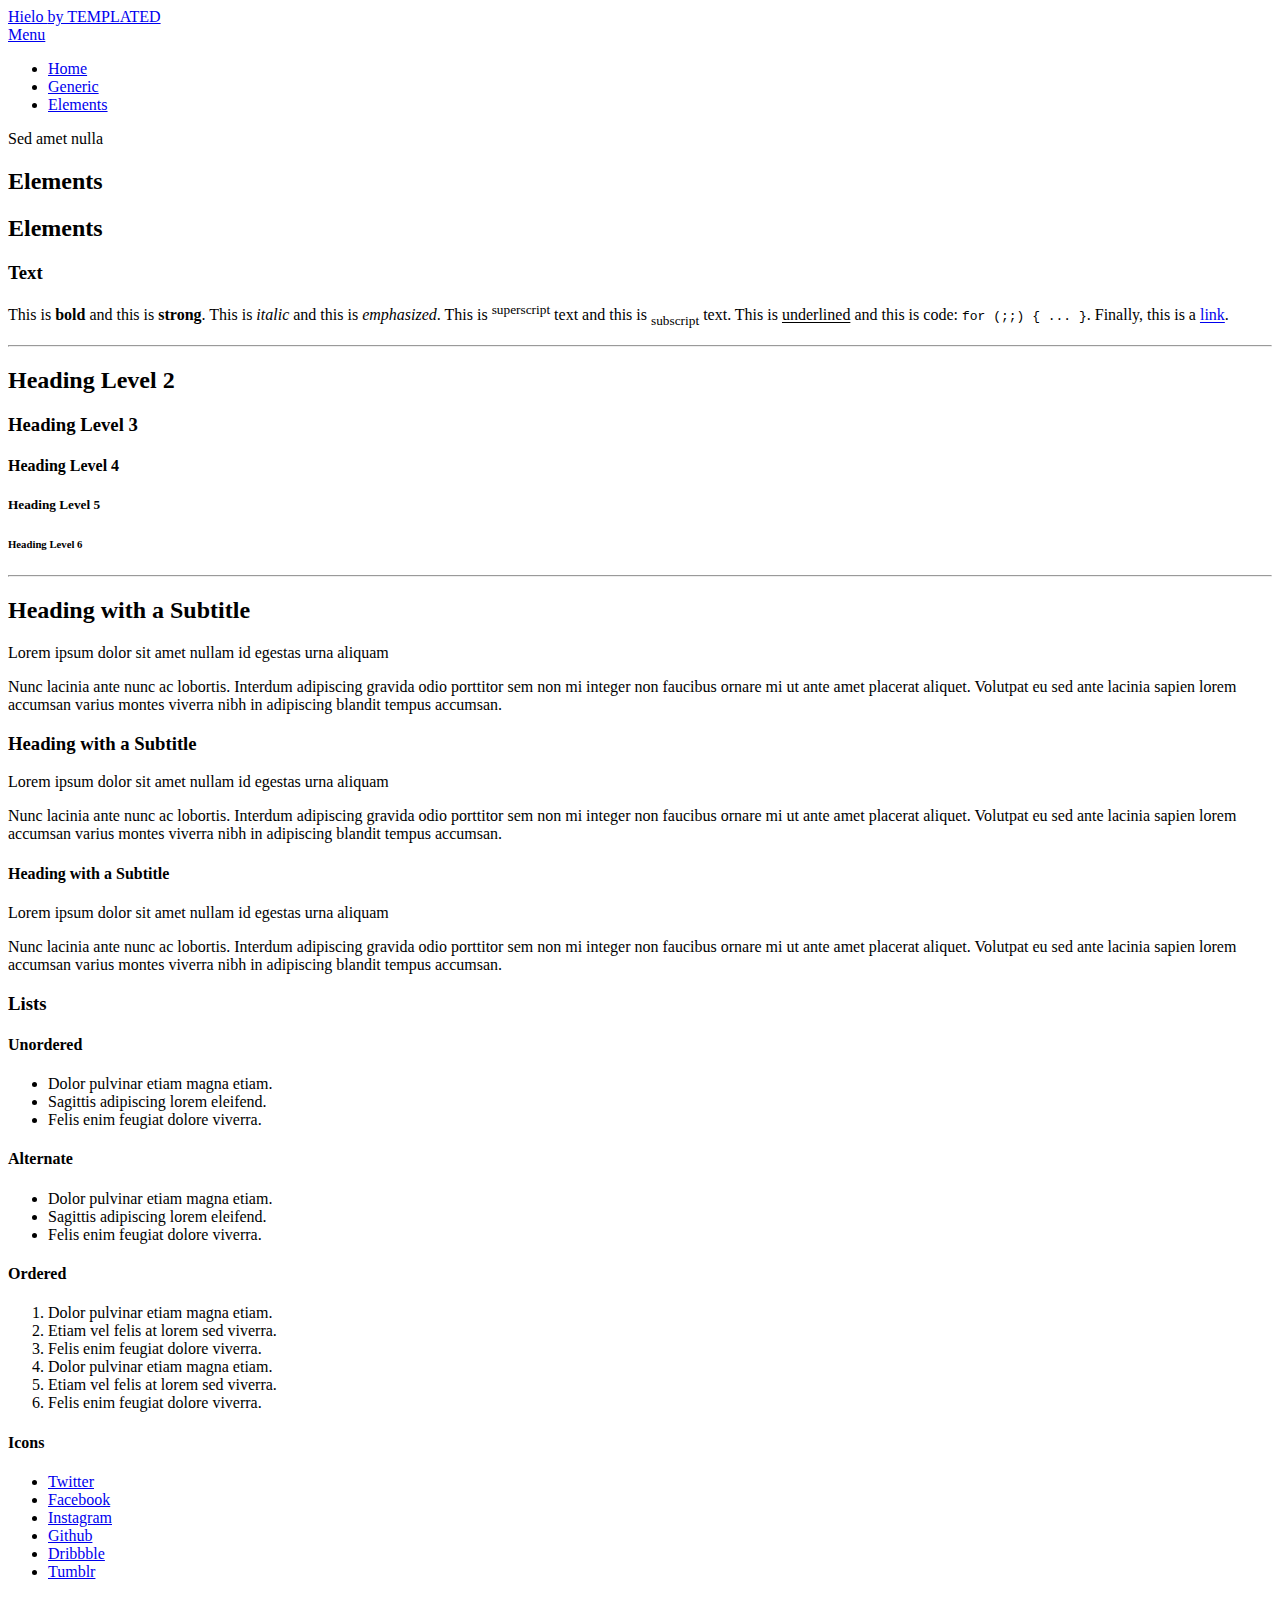
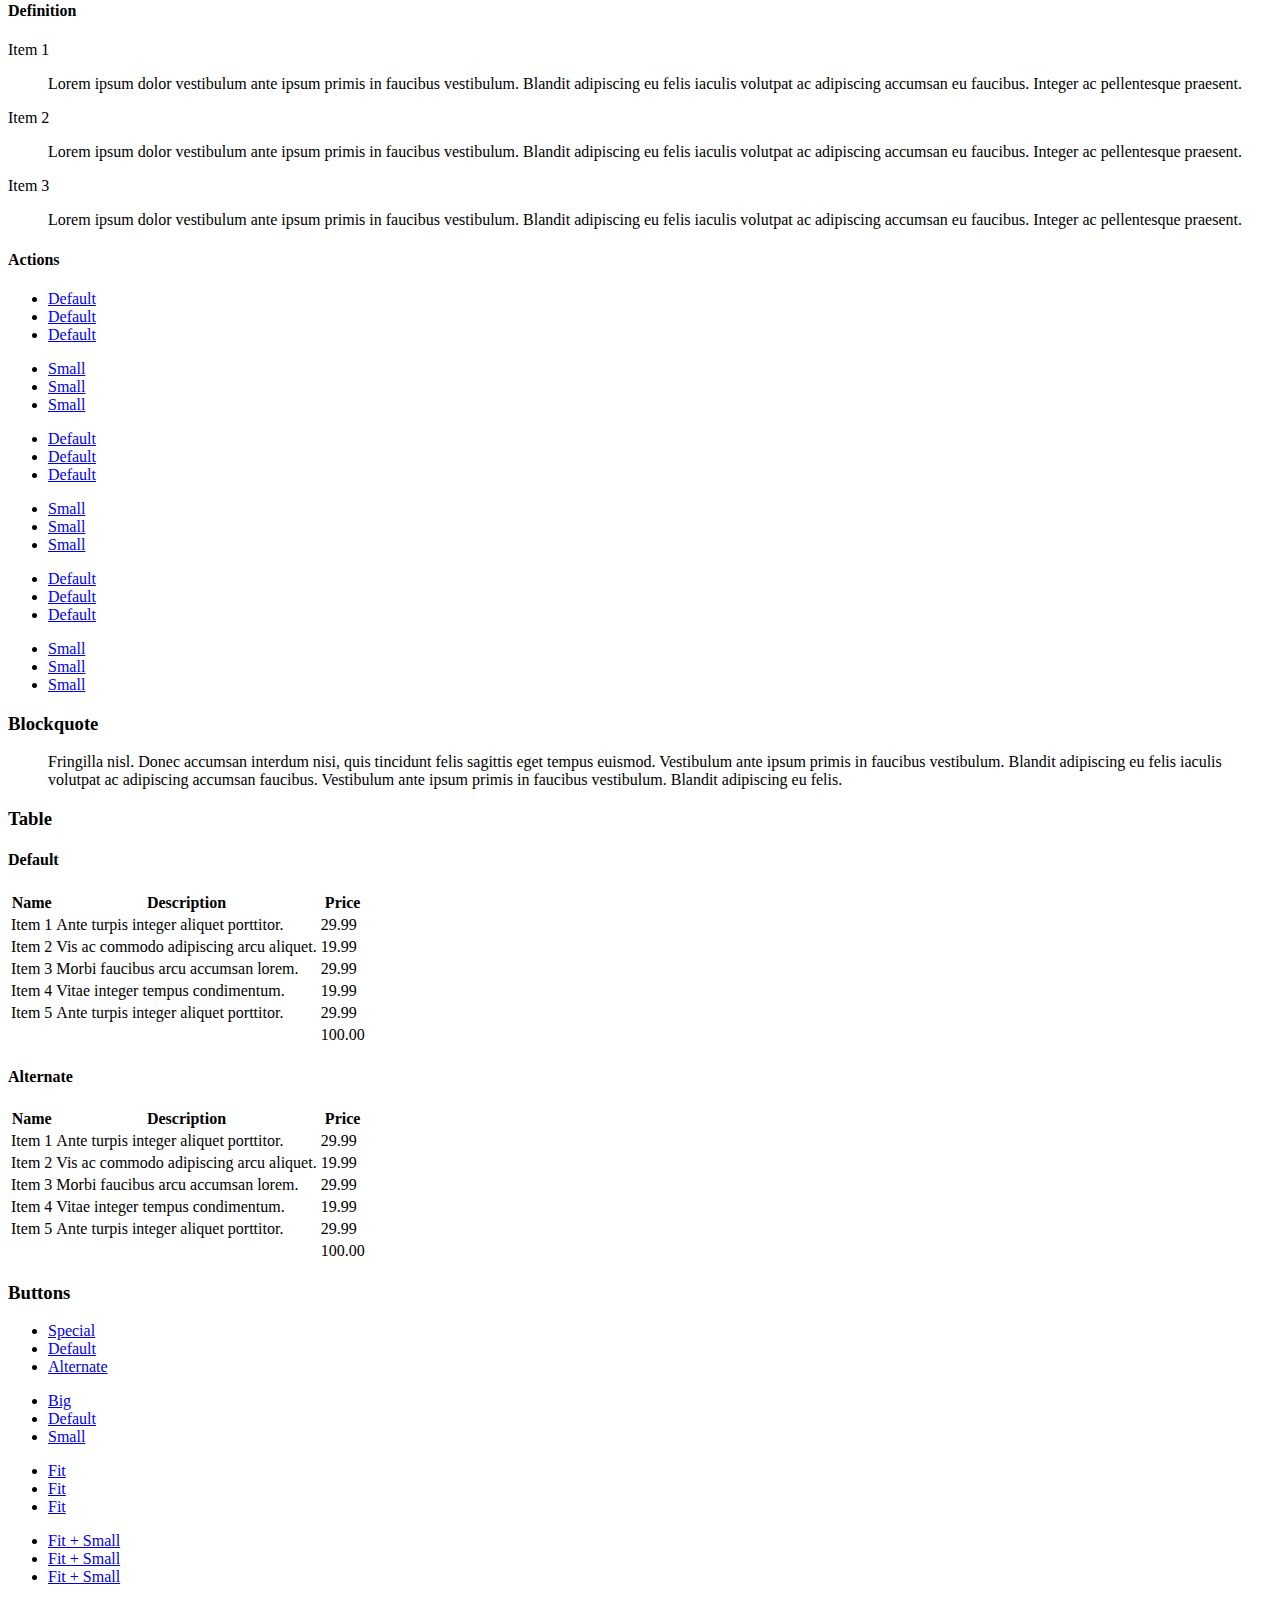
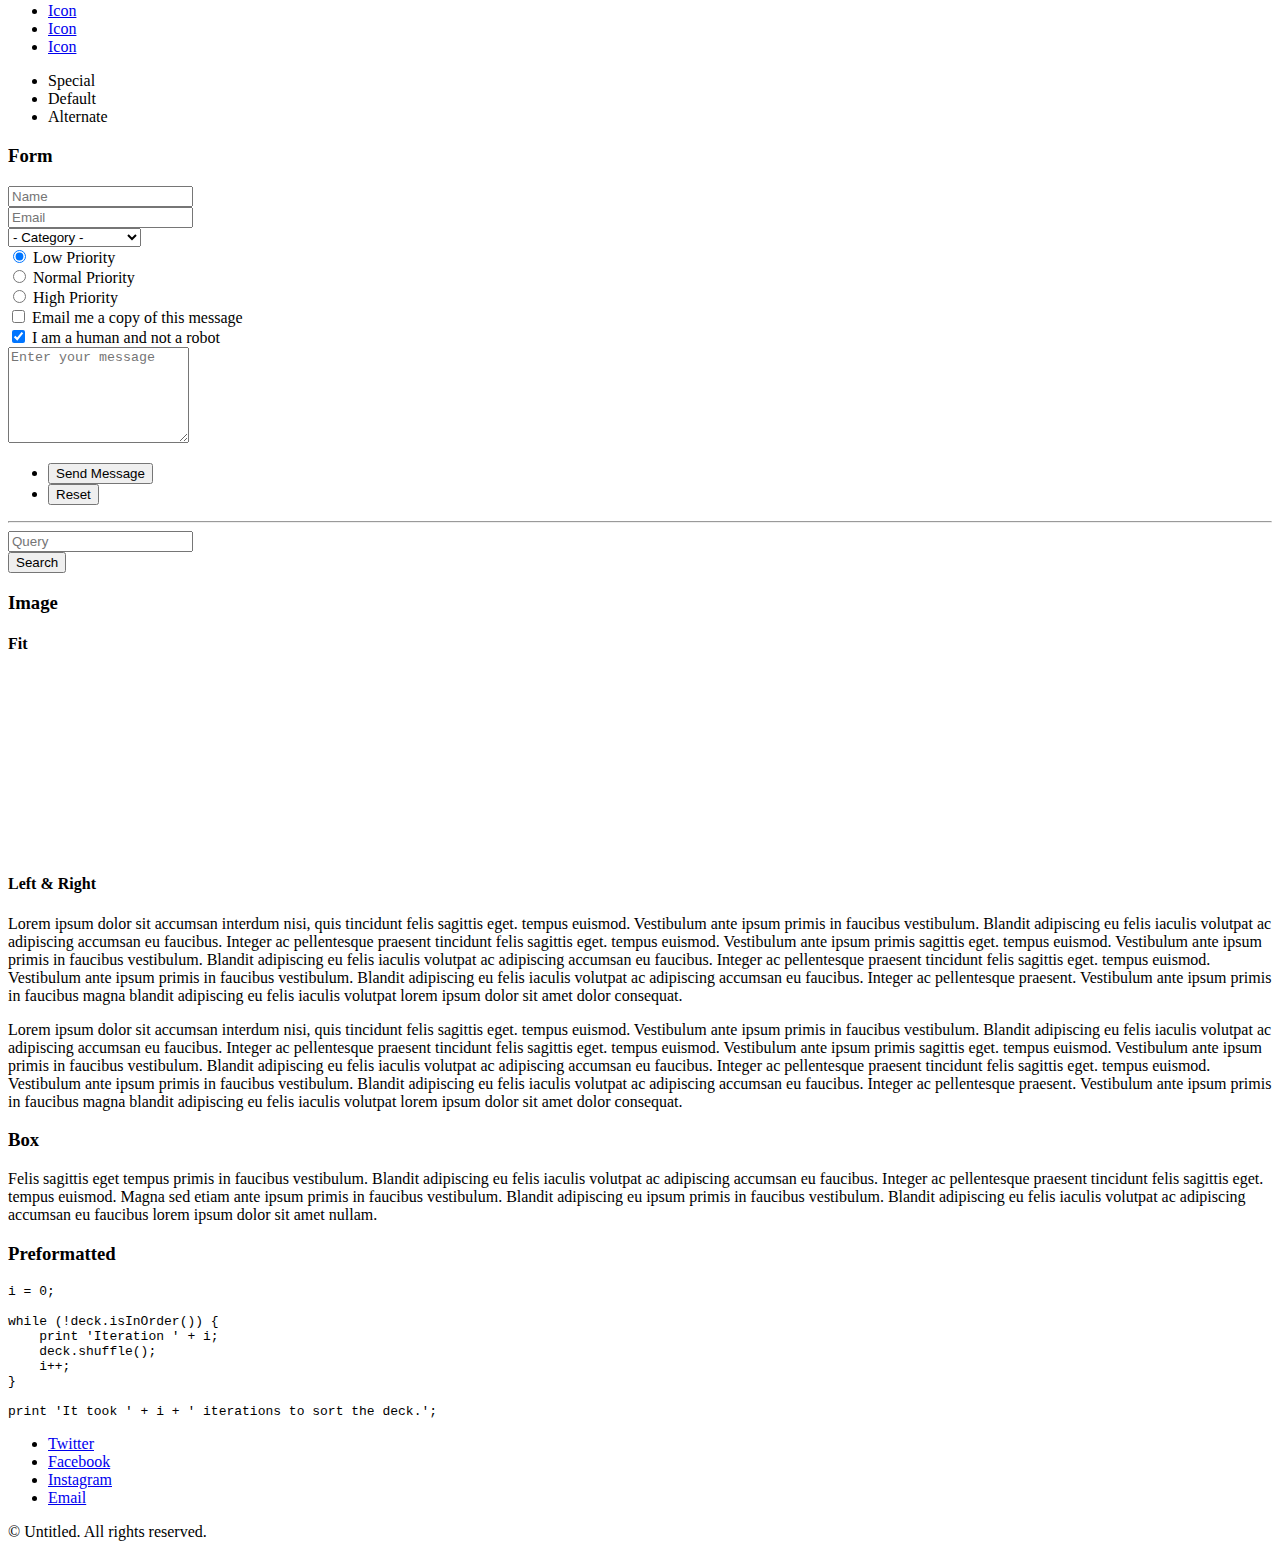
==== elements.html @ 990fd230 "Add files via upload" ====
<!DOCTYPE HTML>
<!--
	Hielo by TEMPLATED
	templated.co @templatedco
	Released for free under the Creative Commons Attribution 3.0 license (templated.co/license)
-->
<html>
	<head>
		<title>Hielo by TEMPLATED</title>
		<meta charset="utf-8" />
		<meta name="viewport" content="width=device-width, initial-scale=1" />
		<link rel="stylesheet" href="assets/css/main.css" />
	</head>
	<body class="subpage">

		<!-- Header -->
			<header id="header">
				<div class="logo"><a href="index.html">Hielo <span>by TEMPLATED</span></a></div>
				<a href="#menu">Menu</a>
			</header>

		<!-- Nav -->
			<nav id="menu">
				<ul class="links">
					<li><a href="index.html">Home</a></li>
					<li><a href="generic.html">Generic</a></li>
					<li><a href="elements.html">Elements</a></li>
				</ul>
			</nav>

		<!-- One -->
			<section id="One" class="wrapper style3">
				<div class="inner">
					<header class="align-center">
						<p>Sed amet nulla</p>
						<h2>Elements</h2>
					</header>
				</div>
			</section>

		<!-- Main -->
			<div id="main" class="container">

				<!-- Elements -->
					<h2 id="elements">Elements</h2>
					<div class="row 200%">
						<div class="6u 12u$(medium)">

							<!-- Text stuff -->
								<h3>Text</h3>
								<p>This is <b>bold</b> and this is <strong>strong</strong>. This is <i>italic</i> and this is <em>emphasized</em>.
								This is <sup>superscript</sup> text and this is <sub>subscript</sub> text.
								This is <u>underlined</u> and this is code: <code>for (;;) { ... }</code>.
								Finally, this is a <a href="#">link</a>.</p>
								<hr />
								<h2>Heading Level 2</h2>
								<h3>Heading Level 3</h3>
								<h4>Heading Level 4</h4>
								<h5>Heading Level 5</h5>
								<h6>Heading Level 6</h6>
								<hr />
								<header>
									<h2>Heading with a Subtitle</h2>
									<p>Lorem ipsum dolor sit amet nullam id egestas urna aliquam</p>
								</header>
								<p>Nunc lacinia ante nunc ac lobortis. Interdum adipiscing gravida odio porttitor sem non mi integer non faucibus ornare mi ut ante amet placerat aliquet. Volutpat eu sed ante lacinia sapien lorem accumsan varius montes viverra nibh in adipiscing blandit tempus accumsan.</p>
								<header>
									<h3>Heading with a Subtitle</h3>
									<p>Lorem ipsum dolor sit amet nullam id egestas urna aliquam</p>
								</header>
								<p>Nunc lacinia ante nunc ac lobortis. Interdum adipiscing gravida odio porttitor sem non mi integer non faucibus ornare mi ut ante amet placerat aliquet. Volutpat eu sed ante lacinia sapien lorem accumsan varius montes viverra nibh in adipiscing blandit tempus accumsan.</p>
								<header>
									<h4>Heading with a Subtitle</h4>
									<p>Lorem ipsum dolor sit amet nullam id egestas urna aliquam</p>
								</header>
								<p>Nunc lacinia ante nunc ac lobortis. Interdum adipiscing gravida odio porttitor sem non mi integer non faucibus ornare mi ut ante amet placerat aliquet. Volutpat eu sed ante lacinia sapien lorem accumsan varius montes viverra nibh in adipiscing blandit tempus accumsan.</p>

							<!-- Lists -->
								<h3>Lists</h3>
								<div class="row">
									<div class="6u 12u$(small)">

										<h4>Unordered</h4>
										<ul>
											<li>Dolor pulvinar etiam magna etiam.</li>
											<li>Sagittis adipiscing lorem eleifend.</li>
											<li>Felis enim feugiat dolore viverra.</li>
										</ul>

										<h4>Alternate</h4>
										<ul class="alt">
											<li>Dolor pulvinar etiam magna etiam.</li>
											<li>Sagittis adipiscing lorem eleifend.</li>
											<li>Felis enim feugiat dolore viverra.</li>
										</ul>

									</div>
									<div class="6u$ 12u$(small)">

										<h4>Ordered</h4>
										<ol>
											<li>Dolor pulvinar etiam magna etiam.</li>
											<li>Etiam vel felis at lorem sed viverra.</li>
											<li>Felis enim feugiat dolore viverra.</li>
											<li>Dolor pulvinar etiam magna etiam.</li>
											<li>Etiam vel felis at lorem sed viverra.</li>
											<li>Felis enim feugiat dolore viverra.</li>
										</ol>

										<h4>Icons</h4>
										<ul class="icons">
											<li><a href="#" class="icon fa-twitter"><span class="label">Twitter</span></a></li>
											<li><a href="#" class="icon fa-facebook"><span class="label">Facebook</span></a></li>
											<li><a href="#" class="icon fa-instagram"><span class="label">Instagram</span></a></li>
											<li><a href="#" class="icon fa-github"><span class="label">Github</span></a></li>
											<li><a href="#" class="icon fa-dribbble"><span class="label">Dribbble</span></a></li>
											<li><a href="#" class="icon fa-tumblr"><span class="label">Tumblr</span></a></li>
										</ul>

									</div>
								</div>
								<h4>Definition</h4>
								<dl>
									<dt>Item 1</dt>
									<dd>
										<p>Lorem ipsum dolor vestibulum ante ipsum primis in faucibus vestibulum. Blandit adipiscing eu felis iaculis volutpat ac adipiscing accumsan eu faucibus. Integer ac pellentesque praesent.</p>
									</dd>
									<dt>Item 2</dt>
									<dd>
										<p>Lorem ipsum dolor vestibulum ante ipsum primis in faucibus vestibulum. Blandit adipiscing eu felis iaculis volutpat ac adipiscing accumsan eu faucibus. Integer ac pellentesque praesent.</p>
									</dd>
									<dt>Item 3</dt>
									<dd>
										<p>Lorem ipsum dolor vestibulum ante ipsum primis in faucibus vestibulum. Blandit adipiscing eu felis iaculis volutpat ac adipiscing accumsan eu faucibus. Integer ac pellentesque praesent.</p>
									</dd>
								</dl>

								<h4>Actions</h4>
								<ul class="actions">
									<li><a href="#" class="button special">Default</a></li>
									<li><a href="#" class="button">Default</a></li>
									<li><a href="#" class="button alt">Default</a></li>
								</ul>
								<ul class="actions small">
									<li><a href="#" class="button special small">Small</a></li>
									<li><a href="#" class="button small">Small</a></li>
									<li><a href="#" class="button alt small">Small</a></li>
								</ul>
								<div class="row">
									<div class="3u 12u$(small)">
										<ul class="actions vertical">
											<li><a href="#" class="button special">Default</a></li>
											<li><a href="#" class="button">Default</a></li>
											<li><a href="#" class="button alt">Default</a></li>
										</ul>
									</div>
									<div class="3u 12u$(small)">
										<ul class="actions vertical small">
											<li><a href="#" class="button special small">Small</a></li>
											<li><a href="#" class="button small">Small</a></li>
											<li><a href="#" class="button alt small">Small</a></li>
										</ul>
									</div>
									<div class="3u 12u$(small)">
										<ul class="actions vertical">
											<li><a href="#" class="button special fit">Default</a></li>
											<li><a href="#" class="button fit">Default</a></li>
											<li><a href="#" class="button alt fit">Default</a></li>
										</ul>
									</div>
									<div class="3u$ 12u$(small)">
										<ul class="actions vertical small">
											<li><a href="#" class="button special small fit">Small</a></li>
											<li><a href="#" class="button small fit">Small</a></li>
											<li><a href="#" class="button alt small fit">Small</a></li>
										</ul>
									</div>
								</div>

							<!-- Blockquote -->
								<h3>Blockquote</h3>
								<blockquote>Fringilla nisl. Donec accumsan interdum nisi, quis tincidunt felis sagittis eget tempus euismod. Vestibulum ante ipsum primis in faucibus vestibulum. Blandit adipiscing eu felis iaculis volutpat ac adipiscing accumsan faucibus. Vestibulum ante ipsum primis in faucibus vestibulum. Blandit adipiscing eu felis.</blockquote>

							<!-- Table -->
								<h3>Table</h3>

								<h4>Default</h4>
								<div class="table-wrapper">
									<table>
										<thead>
											<tr>
												<th>Name</th>
												<th>Description</th>
												<th>Price</th>
											</tr>
										</thead>
										<tbody>
											<tr>
												<td>Item 1</td>
												<td>Ante turpis integer aliquet porttitor.</td>
												<td>29.99</td>
											</tr>
											<tr>
												<td>Item 2</td>
												<td>Vis ac commodo adipiscing arcu aliquet.</td>
												<td>19.99</td>
											</tr>
											<tr>
												<td>Item 3</td>
												<td> Morbi faucibus arcu accumsan lorem.</td>
												<td>29.99</td>
											</tr>
											<tr>
												<td>Item 4</td>
												<td>Vitae integer tempus condimentum.</td>
												<td>19.99</td>
											</tr>
											<tr>
												<td>Item 5</td>
												<td>Ante turpis integer aliquet porttitor.</td>
												<td>29.99</td>
											</tr>
										</tbody>
										<tfoot>
											<tr>
												<td colspan="2"></td>
												<td>100.00</td>
											</tr>
										</tfoot>
									</table>
								</div>

								<h4>Alternate</h4>
								<div class="table-wrapper">
									<table class="alt">
										<thead>
											<tr>
												<th>Name</th>
												<th>Description</th>
												<th>Price</th>
											</tr>
										</thead>
										<tbody>
											<tr>
												<td>Item 1</td>
												<td>Ante turpis integer aliquet porttitor.</td>
												<td>29.99</td>
											</tr>
											<tr>
												<td>Item 2</td>
												<td>Vis ac commodo adipiscing arcu aliquet.</td>
												<td>19.99</td>
											</tr>
											<tr>
												<td>Item 3</td>
												<td> Morbi faucibus arcu accumsan lorem.</td>
												<td>29.99</td>
											</tr>
											<tr>
												<td>Item 4</td>
												<td>Vitae integer tempus condimentum.</td>
												<td>19.99</td>
											</tr>
											<tr>
												<td>Item 5</td>
												<td>Ante turpis integer aliquet porttitor.</td>
												<td>29.99</td>
											</tr>
										</tbody>
										<tfoot>
											<tr>
												<td colspan="2"></td>
												<td>100.00</td>
											</tr>
										</tfoot>
									</table>
								</div>

						</div>
						<div class="6u$ 12u$(medium)">

							<!-- Buttons -->
								<h3>Buttons</h3>
								<ul class="actions">
									<li><a href="#" class="button special">Special</a></li>
									<li><a href="#" class="button">Default</a></li>
									<li><a href="#" class="button alt">Alternate</a></li>
								</ul>
								<ul class="actions">
									<li><a href="#" class="button special big">Big</a></li>
									<li><a href="#" class="button">Default</a></li>
									<li><a href="#" class="button alt small">Small</a></li>
								</ul>
								<ul class="actions fit">
									<li><a href="#" class="button special fit">Fit</a></li>
									<li><a href="#" class="button fit">Fit</a></li>
									<li><a href="#" class="button alt fit">Fit</a></li>
								</ul>
								<ul class="actions fit small">
									<li><a href="#" class="button special fit small">Fit + Small</a></li>
									<li><a href="#" class="button fit small">Fit + Small</a></li>
									<li><a href="#" class="button alt fit small">Fit + Small</a></li>
								</ul>
								<ul class="actions">
									<li><a href="#" class="button special icon fa-search">Icon</a></li>
									<li><a href="#" class="button icon fa-download">Icon</a></li>
									<li><a href="#" class="button alt icon fa-check">Icon</a></li>
								</ul>
								<ul class="actions">
									<li><span class="button special disabled">Special</span></li>
									<li><span class="button disabled">Default</span></li>
									<li><span class="button alt disabled">Alternate</span></li>
								</ul>

							<!-- Form -->
								<h3>Form</h3>

								<form method="post" action="#">
									<div class="row uniform">
										<div class="6u 12u$(xsmall)">
											<input type="text" name="name" id="name" value="" placeholder="Name" />
										</div>
										<div class="6u$ 12u$(xsmall)">
											<input type="email" name="email" id="email" value="" placeholder="Email" />
										</div>
										<!-- Break -->
										<div class="12u$">
											<div class="select-wrapper">
												<select name="category" id="category">
													<option value="">- Category -</option>
													<option value="1">Manufacturing</option>
													<option value="1">Shipping</option>
													<option value="1">Administration</option>
													<option value="1">Human Resources</option>
												</select>
											</div>
										</div>
										<!-- Break -->
										<div class="4u 12u$(small)">
											<input type="radio" id="priority-low" name="priority" checked>
											<label for="priority-low">Low Priority</label>
										</div>
										<div class="4u 12u$(small)">
											<input type="radio" id="priority-normal" name="priority">
											<label for="priority-normal">Normal Priority</label>
										</div>
										<div class="4u$ 12u$(small)">
											<input type="radio" id="priority-high" name="priority">
											<label for="priority-high">High Priority</label>
										</div>
										<!-- Break -->
										<div class="6u 12u$(small)">
											<input type="checkbox" id="copy" name="copy">
											<label for="copy">Email me a copy of this message</label>
										</div>
										<div class="6u$ 12u$(small)">
											<input type="checkbox" id="human" name="human" checked>
											<label for="human">I am a human and not a robot</label>
										</div>
										<!-- Break -->
										<div class="12u$">
											<textarea name="message" id="message" placeholder="Enter your message" rows="6"></textarea>
										</div>
										<!-- Break -->
										<div class="12u$">
											<ul class="actions">
												<li><input type="submit" value="Send Message" /></li>
												<li><input type="reset" value="Reset" class="alt" /></li>
											</ul>
										</div>
									</div>
								</form>

								<hr />

								<form method="post" action="#">
									<div class="row uniform">
										<div class="9u 12u$(small)">
											<input type="text" name="query" id="query" value="" placeholder="Query" />
										</div>
										<div class="3u$ 12u$(small)">
											<input type="submit" value="Search" class="fit" />
										</div>
									</div>
								</form>

							<!-- Image -->
								<h3>Image</h3>

								<h4>Fit</h4>
								<span class="image fit"><img src="images/pic01.jpg" alt="" /></span>
								<div class="box alt">
									<div class="row 50% uniform">
										<div class="4u"><span class="image fit"><img src="images/pic01.jpg" alt="" /></span></div>
										<div class="4u"><span class="image fit"><img src="images/pic01.jpg" alt="" /></span></div>
										<div class="4u$"><span class="image fit"><img src="images/pic01.jpg" alt="" /></span></div>
										<!-- Break -->
										<div class="4u"><span class="image fit"><img src="images/pic01.jpg" alt="" /></span></div>
										<div class="4u"><span class="image fit"><img src="images/pic01.jpg" alt="" /></span></div>
										<div class="4u$"><span class="image fit"><img src="images/pic01.jpg" alt="" /></span></div>
										<!-- Break -->
										<div class="4u"><span class="image fit"><img src="images/pic01.jpg" alt="" /></span></div>
										<div class="4u"><span class="image fit"><img src="images/pic01.jpg" alt="" /></span></div>
										<div class="4u$"><span class="image fit"><img src="images/pic01.jpg" alt="" /></span></div>
									</div>
								</div>

								<h4>Left &amp; Right</h4>
								<p><span class="image left"><img src="images/pic02.jpg" alt="" /></span>Lorem ipsum dolor sit accumsan interdum nisi, quis tincidunt felis sagittis eget. tempus euismod. Vestibulum ante ipsum primis in faucibus vestibulum. Blandit adipiscing eu felis iaculis volutpat ac adipiscing accumsan eu faucibus. Integer ac pellentesque praesent tincidunt felis sagittis eget. tempus euismod. Vestibulum ante ipsum primis sagittis eget. tempus euismod. Vestibulum ante ipsum primis in faucibus vestibulum. Blandit adipiscing eu felis iaculis volutpat ac adipiscing accumsan eu faucibus. Integer ac pellentesque praesent tincidunt felis sagittis eget. tempus euismod. Vestibulum ante ipsum primis in faucibus vestibulum. Blandit adipiscing eu felis iaculis volutpat ac adipiscing accumsan eu faucibus. Integer ac pellentesque praesent. Vestibulum ante ipsum primis in faucibus magna blandit adipiscing eu felis iaculis volutpat lorem ipsum dolor sit amet dolor consequat.</p>
								<p><span class="image right"><img src="images/pic02.jpg" alt="" /></span>Lorem ipsum dolor sit accumsan interdum nisi, quis tincidunt felis sagittis eget. tempus euismod. Vestibulum ante ipsum primis in faucibus vestibulum. Blandit adipiscing eu felis iaculis volutpat ac adipiscing accumsan eu faucibus. Integer ac pellentesque praesent tincidunt felis sagittis eget. tempus euismod. Vestibulum ante ipsum primis sagittis eget. tempus euismod. Vestibulum ante ipsum primis in faucibus vestibulum. Blandit adipiscing eu felis iaculis volutpat ac adipiscing accumsan eu faucibus. Integer ac pellentesque praesent tincidunt felis sagittis eget. tempus euismod. Vestibulum ante ipsum primis in faucibus vestibulum. Blandit adipiscing eu felis iaculis volutpat ac adipiscing accumsan eu faucibus. Integer ac pellentesque praesent. Vestibulum ante ipsum primis in faucibus magna blandit adipiscing eu felis iaculis volutpat lorem ipsum dolor sit amet dolor consequat.</p>

							<!-- Box -->
								<h3>Box</h3>
								<div class="box">
									<p>Felis sagittis eget tempus primis in faucibus vestibulum. Blandit adipiscing eu felis iaculis volutpat ac adipiscing accumsan eu faucibus. Integer ac pellentesque praesent tincidunt felis sagittis eget. tempus euismod. Magna sed etiam ante ipsum primis in faucibus vestibulum. Blandit adipiscing eu ipsum primis in faucibus vestibulum. Blandit adipiscing eu felis iaculis volutpat ac adipiscing accumsan eu faucibus lorem ipsum dolor sit amet nullam.</p>
								</div>

							<!-- Preformatted Code -->
								<h3>Preformatted</h3>
								<pre><code>i = 0;

while (!deck.isInOrder()) {
    print 'Iteration ' + i;
    deck.shuffle();
    i++;
}

print 'It took ' + i + ' iterations to sort the deck.';
</code></pre>

						</div>
					</div>

			</div>

		<!-- Footer -->
			<footer id="footer">
				<div class="container">
					<ul class="icons">
						<li><a href="#" class="icon fa-twitter"><span class="label">Twitter</span></a></li>
						<li><a href="#" class="icon fa-facebook"><span class="label">Facebook</span></a></li>
						<li><a href="#" class="icon fa-instagram"><span class="label">Instagram</span></a></li>
						<li><a href="#" class="icon fa-envelope-o"><span class="label">Email</span></a></li>
					</ul>
				</div>
				<div class="copyright">
					&copy; Untitled. All rights reserved.
				</div>
			</footer>

		<!-- Scripts -->
			<script src="assets/js/jquery.min.js"></script>
			<script src="assets/js/jquery.scrollex.min.js"></script>
			<script src="assets/js/skel.min.js"></script>
			<script src="assets/js/util.js"></script>
			<script src="assets/js/main.js"></script>

	</body>
</html>
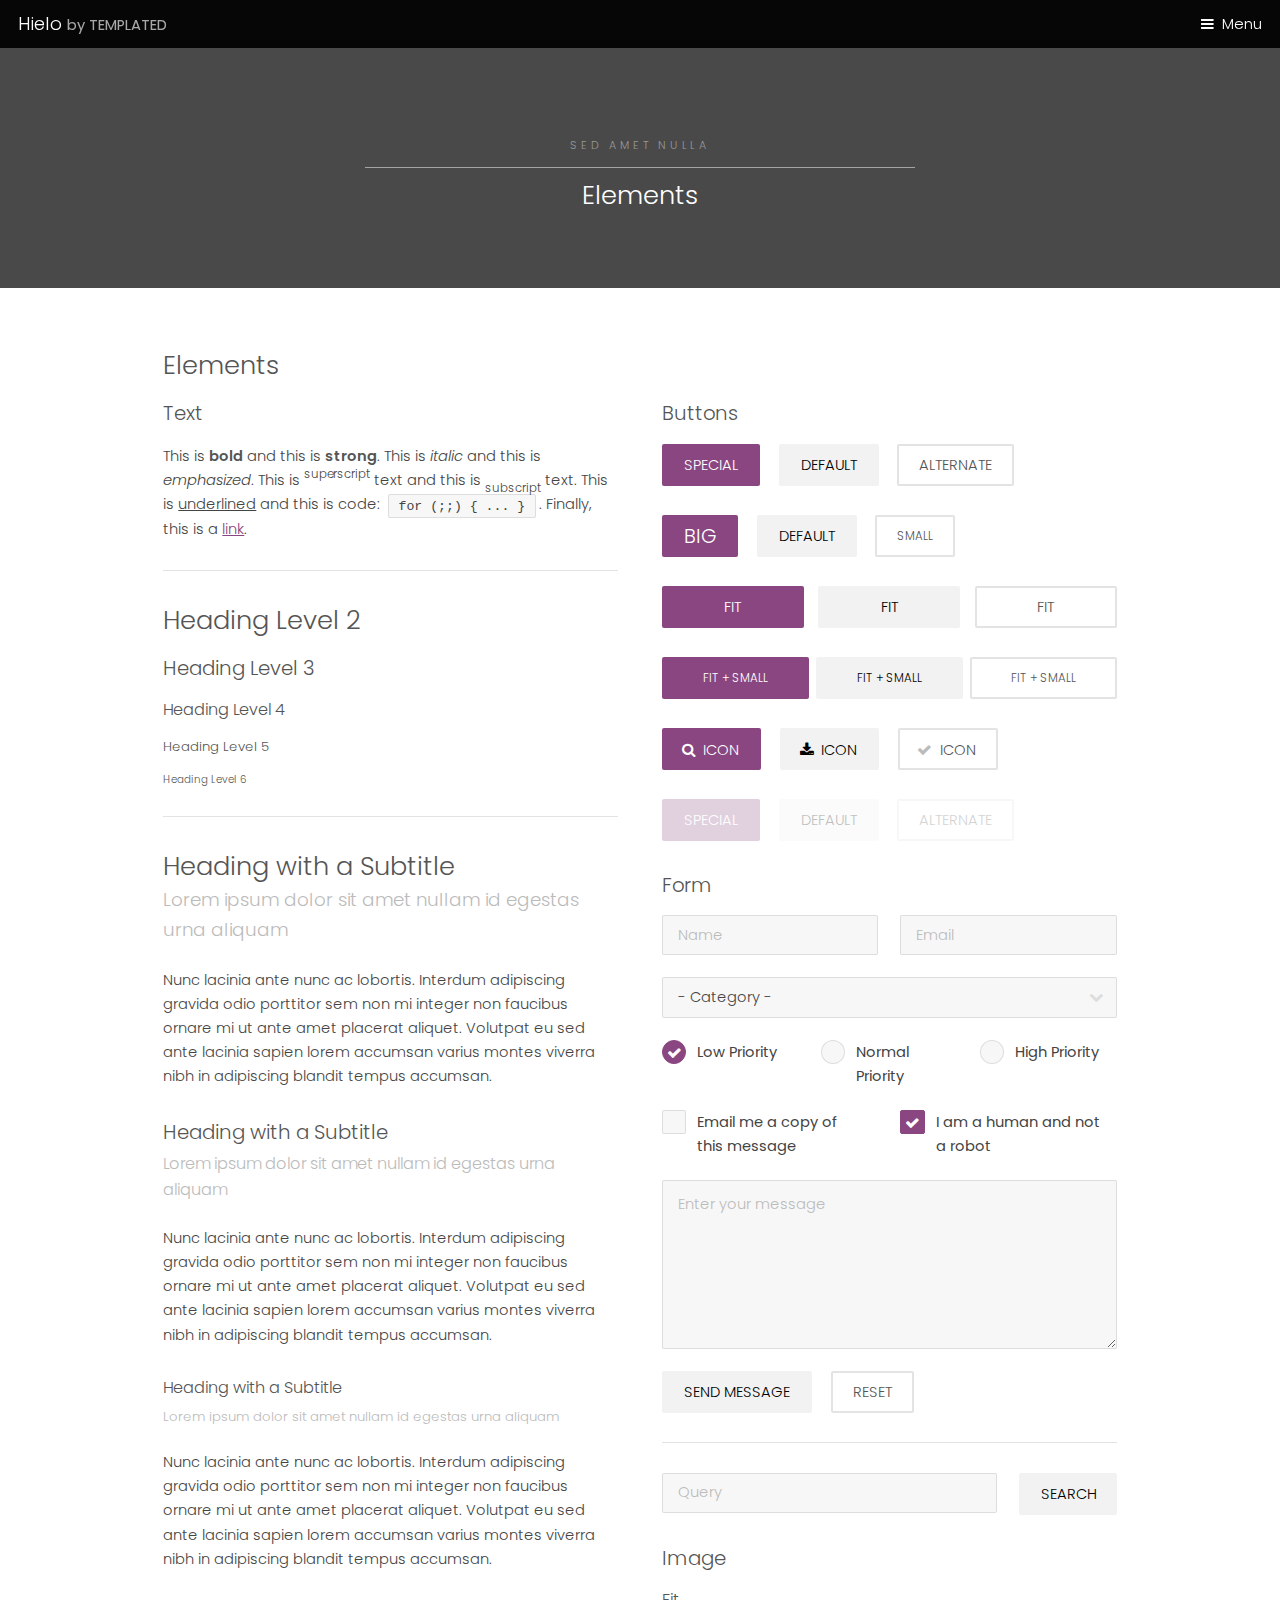
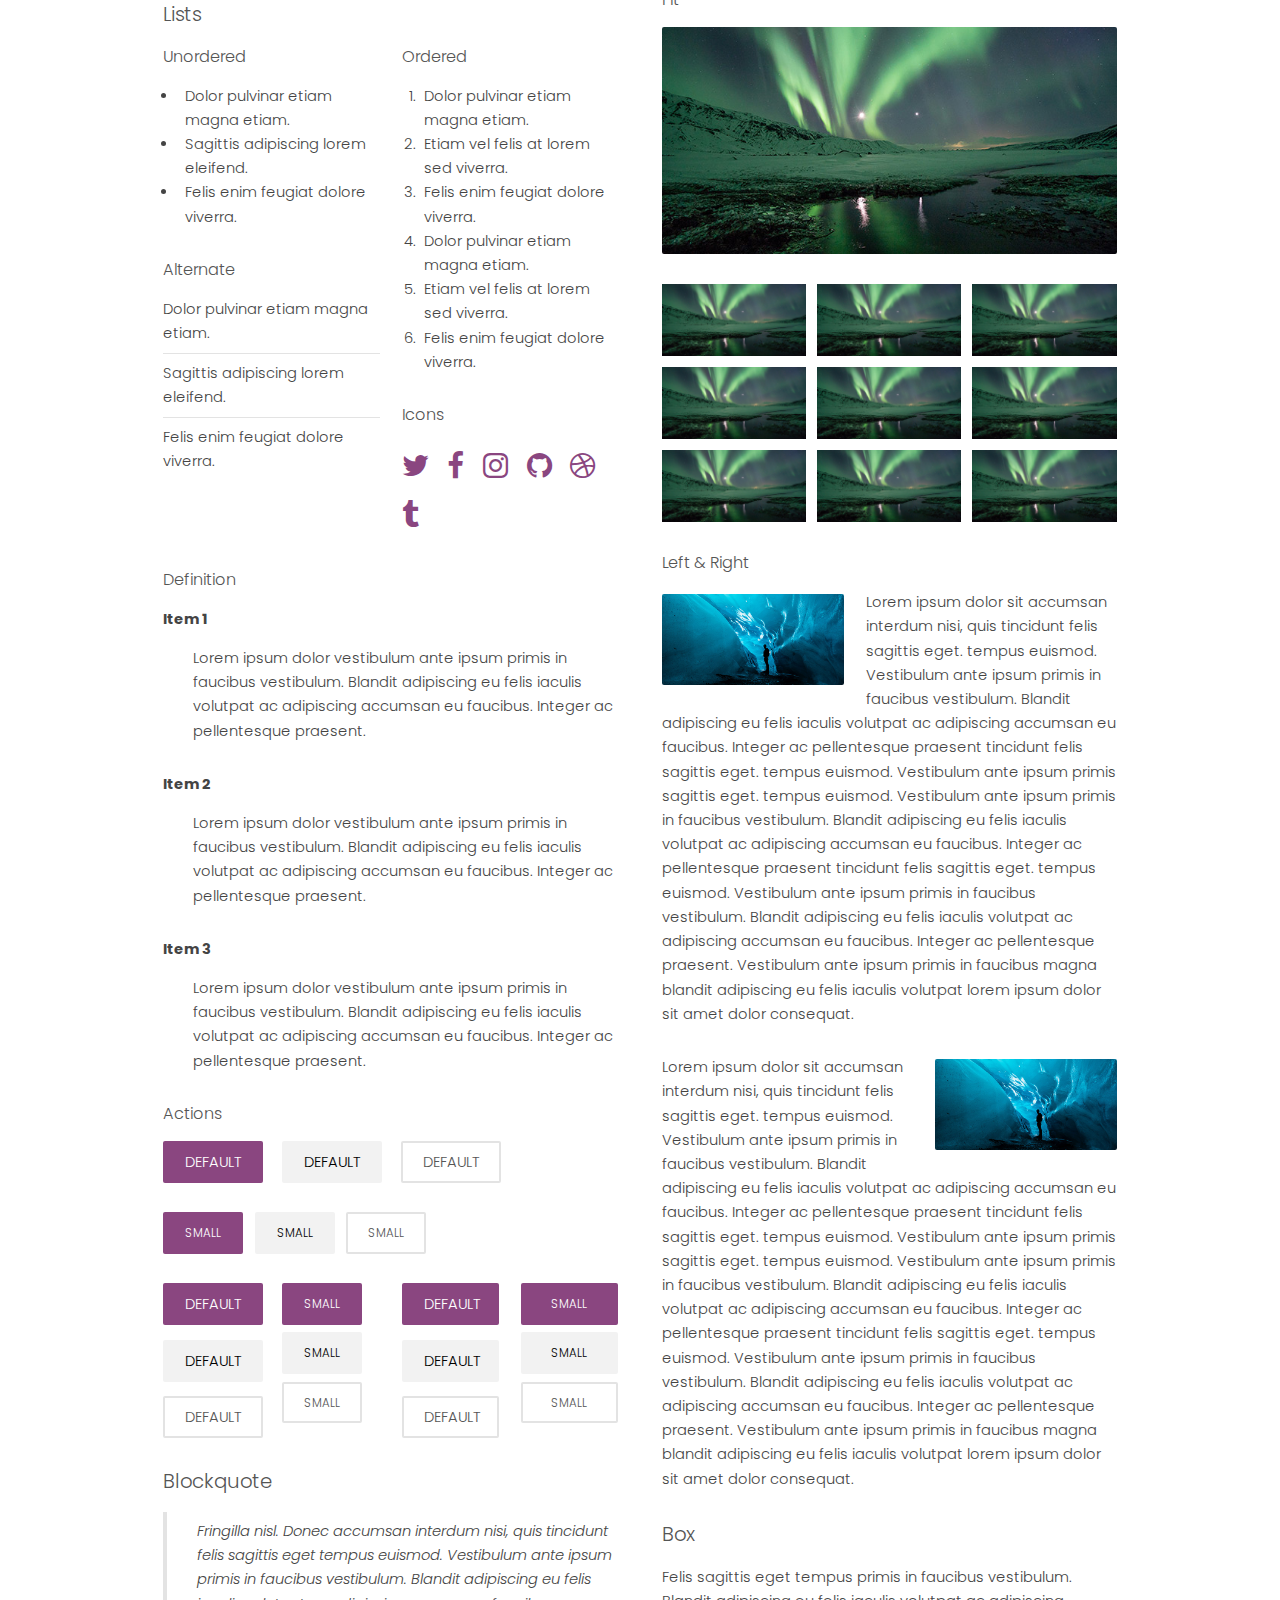
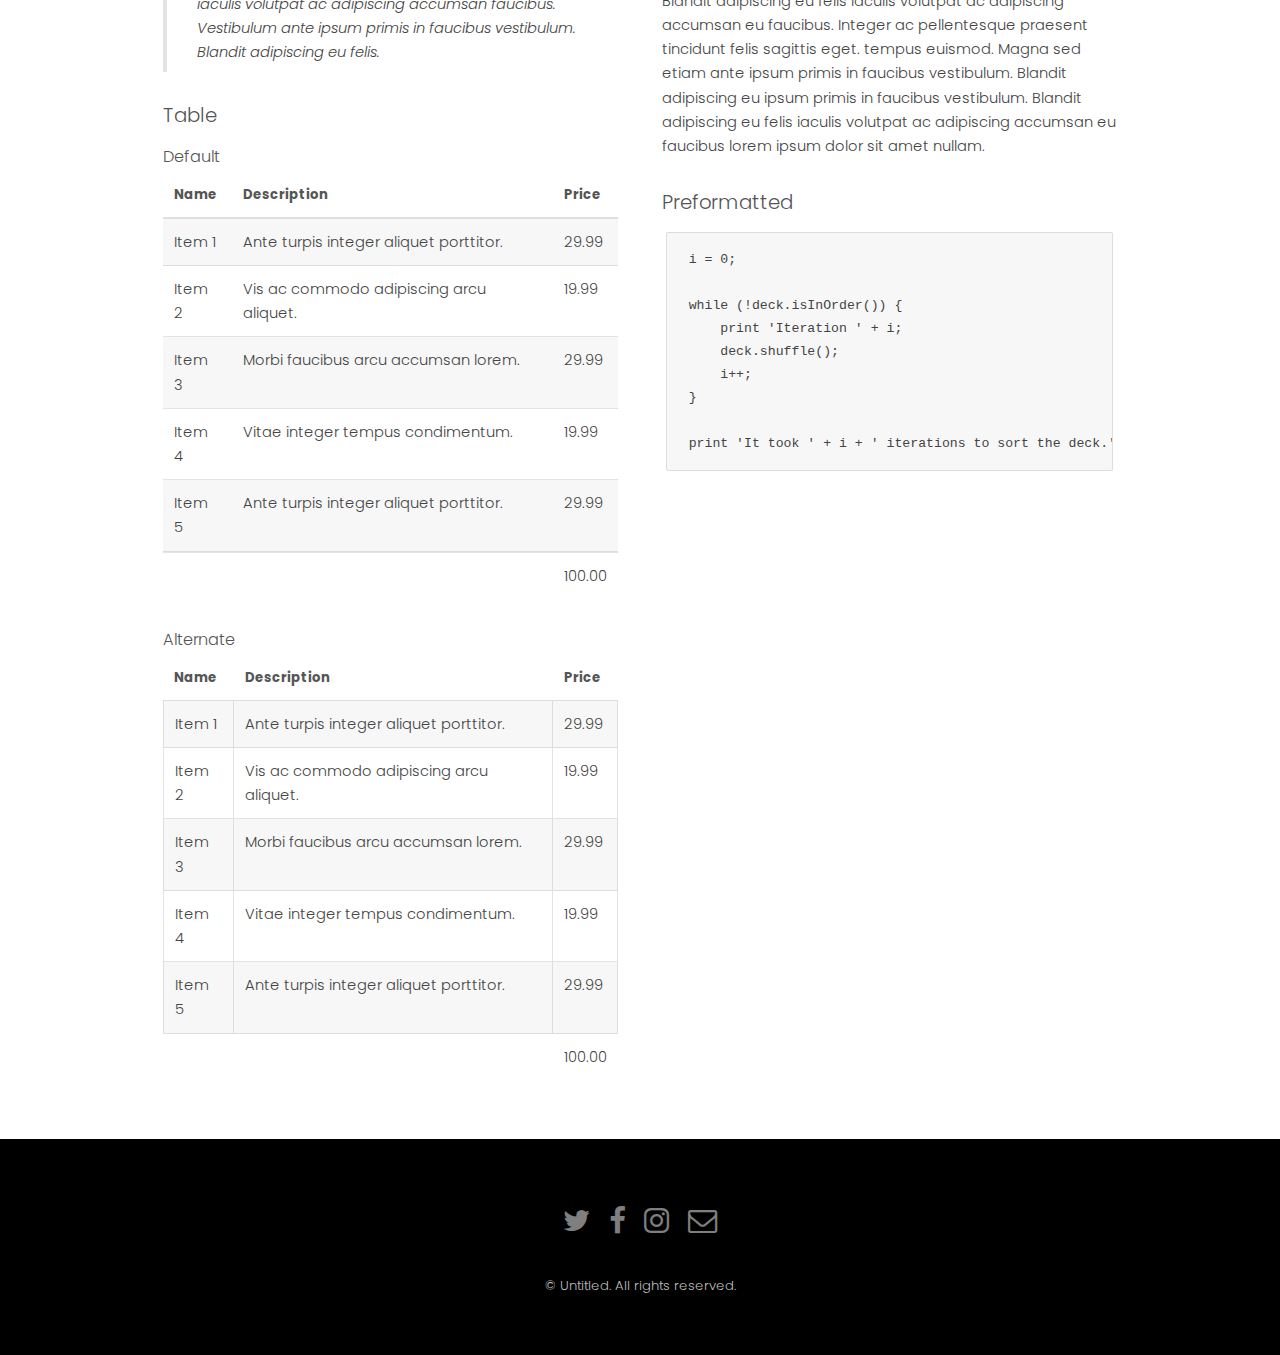
==== commit 42ee7412: "modified" ====
--- a/elements.html
+++ b/elements.html
@@ -1,459 +1,459 @@
-<!DOCTYPE HTML>
-<!--
-	Hielo by TEMPLATED
-	templated.co @templatedco
-	Released for free under the Creative Commons Attribution 3.0 license (templated.co/license)
--->
-<html>
-	<head>
-		<title>Hielo by TEMPLATED</title>
-		<meta charset="utf-8" />
-		<meta name="viewport" content="width=device-width, initial-scale=1" />
-		<link rel="stylesheet" href="assets/css/main.css" />
-	</head>
-	<body class="subpage">
-
-		<!-- Header -->
-			<header id="header">
-				<div class="logo"><a href="index.html">Hielo <span>by TEMPLATED</span></a></div>
-				<a href="#menu">Menu</a>
-			</header>
-
-		<!-- Nav -->
-			<nav id="menu">
-				<ul class="links">
-					<li><a href="index.html">Home</a></li>
-					<li><a href="generic.html">Generic</a></li>
-					<li><a href="elements.html">Elements</a></li>
-				</ul>
-			</nav>
-
-		<!-- One -->
-			<section id="One" class="wrapper style3">
-				<div class="inner">
-					<header class="align-center">
-						<p>Sed amet nulla</p>
-						<h2>Elements</h2>
-					</header>
-				</div>
-			</section>
-
-		<!-- Main -->
-			<div id="main" class="container">
-
-				<!-- Elements -->
-					<h2 id="elements">Elements</h2>
-					<div class="row 200%">
-						<div class="6u 12u$(medium)">
-
-							<!-- Text stuff -->
-								<h3>Text</h3>
-								<p>This is <b>bold</b> and this is <strong>strong</strong>. This is <i>italic</i> and this is <em>emphasized</em>.
-								This is <sup>superscript</sup> text and this is <sub>subscript</sub> text.
-								This is <u>underlined</u> and this is code: <code>for (;;) { ... }</code>.
-								Finally, this is a <a href="#">link</a>.</p>
-								<hr />
-								<h2>Heading Level 2</h2>
-								<h3>Heading Level 3</h3>
-								<h4>Heading Level 4</h4>
-								<h5>Heading Level 5</h5>
-								<h6>Heading Level 6</h6>
-								<hr />
-								<header>
-									<h2>Heading with a Subtitle</h2>
-									<p>Lorem ipsum dolor sit amet nullam id egestas urna aliquam</p>
-								</header>
-								<p>Nunc lacinia ante nunc ac lobortis. Interdum adipiscing gravida odio porttitor sem non mi integer non faucibus ornare mi ut ante amet placerat aliquet. Volutpat eu sed ante lacinia sapien lorem accumsan varius montes viverra nibh in adipiscing blandit tempus accumsan.</p>
-								<header>
-									<h3>Heading with a Subtitle</h3>
-									<p>Lorem ipsum dolor sit amet nullam id egestas urna aliquam</p>
-								</header>
-								<p>Nunc lacinia ante nunc ac lobortis. Interdum adipiscing gravida odio porttitor sem non mi integer non faucibus ornare mi ut ante amet placerat aliquet. Volutpat eu sed ante lacinia sapien lorem accumsan varius montes viverra nibh in adipiscing blandit tempus accumsan.</p>
-								<header>
-									<h4>Heading with a Subtitle</h4>
-									<p>Lorem ipsum dolor sit amet nullam id egestas urna aliquam</p>
-								</header>
-								<p>Nunc lacinia ante nunc ac lobortis. Interdum adipiscing gravida odio porttitor sem non mi integer non faucibus ornare mi ut ante amet placerat aliquet. Volutpat eu sed ante lacinia sapien lorem accumsan varius montes viverra nibh in adipiscing blandit tempus accumsan.</p>
-
-							<!-- Lists -->
-								<h3>Lists</h3>
-								<div class="row">
-									<div class="6u 12u$(small)">
-
-										<h4>Unordered</h4>
-										<ul>
-											<li>Dolor pulvinar etiam magna etiam.</li>
-											<li>Sagittis adipiscing lorem eleifend.</li>
-											<li>Felis enim feugiat dolore viverra.</li>
-										</ul>
-
-										<h4>Alternate</h4>
-										<ul class="alt">
-											<li>Dolor pulvinar etiam magna etiam.</li>
-											<li>Sagittis adipiscing lorem eleifend.</li>
-											<li>Felis enim feugiat dolore viverra.</li>
-										</ul>
-
-									</div>
-									<div class="6u$ 12u$(small)">
-
-										<h4>Ordered</h4>
-										<ol>
-											<li>Dolor pulvinar etiam magna etiam.</li>
-											<li>Etiam vel felis at lorem sed viverra.</li>
-											<li>Felis enim feugiat dolore viverra.</li>
-											<li>Dolor pulvinar etiam magna etiam.</li>
-											<li>Etiam vel felis at lorem sed viverra.</li>
-											<li>Felis enim feugiat dolore viverra.</li>
-										</ol>
-
-										<h4>Icons</h4>
-										<ul class="icons">
-											<li><a href="#" class="icon fa-twitter"><span class="label">Twitter</span></a></li>
-											<li><a href="#" class="icon fa-facebook"><span class="label">Facebook</span></a></li>
-											<li><a href="#" class="icon fa-instagram"><span class="label">Instagram</span></a></li>
-											<li><a href="#" class="icon fa-github"><span class="label">Github</span></a></li>
-											<li><a href="#" class="icon fa-dribbble"><span class="label">Dribbble</span></a></li>
-											<li><a href="#" class="icon fa-tumblr"><span class="label">Tumblr</span></a></li>
-										</ul>
-
-									</div>
-								</div>
-								<h4>Definition</h4>
-								<dl>
-									<dt>Item 1</dt>
-									<dd>
-										<p>Lorem ipsum dolor vestibulum ante ipsum primis in faucibus vestibulum. Blandit adipiscing eu felis iaculis volutpat ac adipiscing accumsan eu faucibus. Integer ac pellentesque praesent.</p>
-									</dd>
-									<dt>Item 2</dt>
-									<dd>
-										<p>Lorem ipsum dolor vestibulum ante ipsum primis in faucibus vestibulum. Blandit adipiscing eu felis iaculis volutpat ac adipiscing accumsan eu faucibus. Integer ac pellentesque praesent.</p>
-									</dd>
-									<dt>Item 3</dt>
-									<dd>
-										<p>Lorem ipsum dolor vestibulum ante ipsum primis in faucibus vestibulum. Blandit adipiscing eu felis iaculis volutpat ac adipiscing accumsan eu faucibus. Integer ac pellentesque praesent.</p>
-									</dd>
-								</dl>
-
-								<h4>Actions</h4>
-								<ul class="actions">
-									<li><a href="#" class="button special">Default</a></li>
-									<li><a href="#" class="button">Default</a></li>
-									<li><a href="#" class="button alt">Default</a></li>
-								</ul>
-								<ul class="actions small">
-									<li><a href="#" class="button special small">Small</a></li>
-									<li><a href="#" class="button small">Small</a></li>
-									<li><a href="#" class="button alt small">Small</a></li>
-								</ul>
-								<div class="row">
-									<div class="3u 12u$(small)">
-										<ul class="actions vertical">
-											<li><a href="#" class="button special">Default</a></li>
-											<li><a href="#" class="button">Default</a></li>
-											<li><a href="#" class="button alt">Default</a></li>
-										</ul>
-									</div>
-									<div class="3u 12u$(small)">
-										<ul class="actions vertical small">
-											<li><a href="#" class="button special small">Small</a></li>
-											<li><a href="#" class="button small">Small</a></li>
-											<li><a href="#" class="button alt small">Small</a></li>
-										</ul>
-									</div>
-									<div class="3u 12u$(small)">
-										<ul class="actions vertical">
-											<li><a href="#" class="button special fit">Default</a></li>
-											<li><a href="#" class="button fit">Default</a></li>
-											<li><a href="#" class="button alt fit">Default</a></li>
-										</ul>
-									</div>
-									<div class="3u$ 12u$(small)">
-										<ul class="actions vertical small">
-											<li><a href="#" class="button special small fit">Small</a></li>
-											<li><a href="#" class="button small fit">Small</a></li>
-											<li><a href="#" class="button alt small fit">Small</a></li>
-										</ul>
-									</div>
-								</div>
-
-							<!-- Blockquote -->
-								<h3>Blockquote</h3>
-								<blockquote>Fringilla nisl. Donec accumsan interdum nisi, quis tincidunt felis sagittis eget tempus euismod. Vestibulum ante ipsum primis in faucibus vestibulum. Blandit adipiscing eu felis iaculis volutpat ac adipiscing accumsan faucibus. Vestibulum ante ipsum primis in faucibus vestibulum. Blandit adipiscing eu felis.</blockquote>
-
-							<!-- Table -->
-								<h3>Table</h3>
-
-								<h4>Default</h4>
-								<div class="table-wrapper">
-									<table>
-										<thead>
-											<tr>
-												<th>Name</th>
-												<th>Description</th>
-												<th>Price</th>
-											</tr>
-										</thead>
-										<tbody>
-											<tr>
-												<td>Item 1</td>
-												<td>Ante turpis integer aliquet porttitor.</td>
-												<td>29.99</td>
-											</tr>
-											<tr>
-												<td>Item 2</td>
-												<td>Vis ac commodo adipiscing arcu aliquet.</td>
-												<td>19.99</td>
-											</tr>
-											<tr>
-												<td>Item 3</td>
-												<td> Morbi faucibus arcu accumsan lorem.</td>
-												<td>29.99</td>
-											</tr>
-											<tr>
-												<td>Item 4</td>
-												<td>Vitae integer tempus condimentum.</td>
-												<td>19.99</td>
-											</tr>
-											<tr>
-												<td>Item 5</td>
-												<td>Ante turpis integer aliquet porttitor.</td>
-												<td>29.99</td>
-											</tr>
-										</tbody>
-										<tfoot>
-											<tr>
-												<td colspan="2"></td>
-												<td>100.00</td>
-											</tr>
-										</tfoot>
-									</table>
-								</div>
-
-								<h4>Alternate</h4>
-								<div class="table-wrapper">
-									<table class="alt">
-										<thead>
-											<tr>
-												<th>Name</th>
-												<th>Description</th>
-												<th>Price</th>
-											</tr>
-										</thead>
-										<tbody>
-											<tr>
-												<td>Item 1</td>
-												<td>Ante turpis integer aliquet porttitor.</td>
-												<td>29.99</td>
-											</tr>
-											<tr>
-												<td>Item 2</td>
-												<td>Vis ac commodo adipiscing arcu aliquet.</td>
-												<td>19.99</td>
-											</tr>
-											<tr>
-												<td>Item 3</td>
-												<td> Morbi faucibus arcu accumsan lorem.</td>
-												<td>29.99</td>
-											</tr>
-											<tr>
-												<td>Item 4</td>
-												<td>Vitae integer tempus condimentum.</td>
-												<td>19.99</td>
-											</tr>
-											<tr>
-												<td>Item 5</td>
-												<td>Ante turpis integer aliquet porttitor.</td>
-												<td>29.99</td>
-											</tr>
-										</tbody>
-										<tfoot>
-											<tr>
-												<td colspan="2"></td>
-												<td>100.00</td>
-											</tr>
-										</tfoot>
-									</table>
-								</div>
-
-						</div>
-						<div class="6u$ 12u$(medium)">
-
-							<!-- Buttons -->
-								<h3>Buttons</h3>
-								<ul class="actions">
-									<li><a href="#" class="button special">Special</a></li>
-									<li><a href="#" class="button">Default</a></li>
-									<li><a href="#" class="button alt">Alternate</a></li>
-								</ul>
-								<ul class="actions">
-									<li><a href="#" class="button special big">Big</a></li>
-									<li><a href="#" class="button">Default</a></li>
-									<li><a href="#" class="button alt small">Small</a></li>
-								</ul>
-								<ul class="actions fit">
-									<li><a href="#" class="button special fit">Fit</a></li>
-									<li><a href="#" class="button fit">Fit</a></li>
-									<li><a href="#" class="button alt fit">Fit</a></li>
-								</ul>
-								<ul class="actions fit small">
-									<li><a href="#" class="button special fit small">Fit + Small</a></li>
-									<li><a href="#" class="button fit small">Fit + Small</a></li>
-									<li><a href="#" class="button alt fit small">Fit + Small</a></li>
-								</ul>
-								<ul class="actions">
-									<li><a href="#" class="button special icon fa-search">Icon</a></li>
-									<li><a href="#" class="button icon fa-download">Icon</a></li>
-									<li><a href="#" class="button alt icon fa-check">Icon</a></li>
-								</ul>
-								<ul class="actions">
-									<li><span class="button special disabled">Special</span></li>
-									<li><span class="button disabled">Default</span></li>
-									<li><span class="button alt disabled">Alternate</span></li>
-								</ul>
-
-							<!-- Form -->
-								<h3>Form</h3>
-
-								<form method="post" action="#">
-									<div class="row uniform">
-										<div class="6u 12u$(xsmall)">
-											<input type="text" name="name" id="name" value="" placeholder="Name" />
-										</div>
-										<div class="6u$ 12u$(xsmall)">
-											<input type="email" name="email" id="email" value="" placeholder="Email" />
-										</div>
-										<!-- Break -->
-										<div class="12u$">
-											<div class="select-wrapper">
-												<select name="category" id="category">
-													<option value="">- Category -</option>
-													<option value="1">Manufacturing</option>
-													<option value="1">Shipping</option>
-													<option value="1">Administration</option>
-													<option value="1">Human Resources</option>
-												</select>
-											</div>
-										</div>
-										<!-- Break -->
-										<div class="4u 12u$(small)">
-											<input type="radio" id="priority-low" name="priority" checked>
-											<label for="priority-low">Low Priority</label>
-										</div>
-										<div class="4u 12u$(small)">
-											<input type="radio" id="priority-normal" name="priority">
-											<label for="priority-normal">Normal Priority</label>
-										</div>
-										<div class="4u$ 12u$(small)">
-											<input type="radio" id="priority-high" name="priority">
-											<label for="priority-high">High Priority</label>
-										</div>
-										<!-- Break -->
-										<div class="6u 12u$(small)">
-											<input type="checkbox" id="copy" name="copy">
-											<label for="copy">Email me a copy of this message</label>
-										</div>
-										<div class="6u$ 12u$(small)">
-											<input type="checkbox" id="human" name="human" checked>
-											<label for="human">I am a human and not a robot</label>
-										</div>
-										<!-- Break -->
-										<div class="12u$">
-											<textarea name="message" id="message" placeholder="Enter your message" rows="6"></textarea>
-										</div>
-										<!-- Break -->
-										<div class="12u$">
-											<ul class="actions">
-												<li><input type="submit" value="Send Message" /></li>
-												<li><input type="reset" value="Reset" class="alt" /></li>
-											</ul>
-										</div>
-									</div>
-								</form>
-
-								<hr />
-
-								<form method="post" action="#">
-									<div class="row uniform">
-										<div class="9u 12u$(small)">
-											<input type="text" name="query" id="query" value="" placeholder="Query" />
-										</div>
-										<div class="3u$ 12u$(small)">
-											<input type="submit" value="Search" class="fit" />
-										</div>
-									</div>
-								</form>
-
-							<!-- Image -->
-								<h3>Image</h3>
-
-								<h4>Fit</h4>
-								<span class="image fit"><img src="images/pic01.jpg" alt="" /></span>
-								<div class="box alt">
-									<div class="row 50% uniform">
-										<div class="4u"><span class="image fit"><img src="images/pic01.jpg" alt="" /></span></div>
-										<div class="4u"><span class="image fit"><img src="images/pic01.jpg" alt="" /></span></div>
-										<div class="4u$"><span class="image fit"><img src="images/pic01.jpg" alt="" /></span></div>
-										<!-- Break -->
-										<div class="4u"><span class="image fit"><img src="images/pic01.jpg" alt="" /></span></div>
-										<div class="4u"><span class="image fit"><img src="images/pic01.jpg" alt="" /></span></div>
-										<div class="4u$"><span class="image fit"><img src="images/pic01.jpg" alt="" /></span></div>
-										<!-- Break -->
-										<div class="4u"><span class="image fit"><img src="images/pic01.jpg" alt="" /></span></div>
-										<div class="4u"><span class="image fit"><img src="images/pic01.jpg" alt="" /></span></div>
-										<div class="4u$"><span class="image fit"><img src="images/pic01.jpg" alt="" /></span></div>
-									</div>
-								</div>
-
-								<h4>Left &amp; Right</h4>
-								<p><span class="image left"><img src="images/pic02.jpg" alt="" /></span>Lorem ipsum dolor sit accumsan interdum nisi, quis tincidunt felis sagittis eget. tempus euismod. Vestibulum ante ipsum primis in faucibus vestibulum. Blandit adipiscing eu felis iaculis volutpat ac adipiscing accumsan eu faucibus. Integer ac pellentesque praesent tincidunt felis sagittis eget. tempus euismod. Vestibulum ante ipsum primis sagittis eget. tempus euismod. Vestibulum ante ipsum primis in faucibus vestibulum. Blandit adipiscing eu felis iaculis volutpat ac adipiscing accumsan eu faucibus. Integer ac pellentesque praesent tincidunt felis sagittis eget. tempus euismod. Vestibulum ante ipsum primis in faucibus vestibulum. Blandit adipiscing eu felis iaculis volutpat ac adipiscing accumsan eu faucibus. Integer ac pellentesque praesent. Vestibulum ante ipsum primis in faucibus magna blandit adipiscing eu felis iaculis volutpat lorem ipsum dolor sit amet dolor consequat.</p>
-								<p><span class="image right"><img src="images/pic02.jpg" alt="" /></span>Lorem ipsum dolor sit accumsan interdum nisi, quis tincidunt felis sagittis eget. tempus euismod. Vestibulum ante ipsum primis in faucibus vestibulum. Blandit adipiscing eu felis iaculis volutpat ac adipiscing accumsan eu faucibus. Integer ac pellentesque praesent tincidunt felis sagittis eget. tempus euismod. Vestibulum ante ipsum primis sagittis eget. tempus euismod. Vestibulum ante ipsum primis in faucibus vestibulum. Blandit adipiscing eu felis iaculis volutpat ac adipiscing accumsan eu faucibus. Integer ac pellentesque praesent tincidunt felis sagittis eget. tempus euismod. Vestibulum ante ipsum primis in faucibus vestibulum. Blandit adipiscing eu felis iaculis volutpat ac adipiscing accumsan eu faucibus. Integer ac pellentesque praesent. Vestibulum ante ipsum primis in faucibus magna blandit adipiscing eu felis iaculis volutpat lorem ipsum dolor sit amet dolor consequat.</p>
-
-							<!-- Box -->
-								<h3>Box</h3>
-								<div class="box">
-									<p>Felis sagittis eget tempus primis in faucibus vestibulum. Blandit adipiscing eu felis iaculis volutpat ac adipiscing accumsan eu faucibus. Integer ac pellentesque praesent tincidunt felis sagittis eget. tempus euismod. Magna sed etiam ante ipsum primis in faucibus vestibulum. Blandit adipiscing eu ipsum primis in faucibus vestibulum. Blandit adipiscing eu felis iaculis volutpat ac adipiscing accumsan eu faucibus lorem ipsum dolor sit amet nullam.</p>
-								</div>
-
-							<!-- Preformatted Code -->
-								<h3>Preformatted</h3>
-								<pre><code>i = 0;
-
-while (!deck.isInOrder()) {
-    print 'Iteration ' + i;
-    deck.shuffle();
-    i++;
-}
-
-print 'It took ' + i + ' iterations to sort the deck.';
-</code></pre>
-
-						</div>
-					</div>
-
-			</div>
-
-		<!-- Footer -->
-			<footer id="footer">
-				<div class="container">
-					<ul class="icons">
-						<li><a href="#" class="icon fa-twitter"><span class="label">Twitter</span></a></li>
-						<li><a href="#" class="icon fa-facebook"><span class="label">Facebook</span></a></li>
-						<li><a href="#" class="icon fa-instagram"><span class="label">Instagram</span></a></li>
-						<li><a href="#" class="icon fa-envelope-o"><span class="label">Email</span></a></li>
-					</ul>
-				</div>
-				<div class="copyright">
-					&copy; Untitled. All rights reserved.
-				</div>
-			</footer>
-
-		<!-- Scripts -->
-			<script src="assets/js/jquery.min.js"></script>
-			<script src="assets/js/jquery.scrollex.min.js"></script>
-			<script src="assets/js/skel.min.js"></script>
-			<script src="assets/js/util.js"></script>
-			<script src="assets/js/main.js"></script>
-
-	</body>
+<!DOCTYPE HTML>
+<!--
+	Hielo by TEMPLATED
+	templated.co @templatedco
+	Released for free under the Creative Commons Attribution 3.0 license (templated.co/license)
+-->
+<html>
+	<head>
+		<title>Hielo by TEMPLATED</title>
+		<meta charset="utf-8" />
+		<meta name="viewport" content="width=device-width, initial-scale=1" />
+		<link rel="stylesheet" href="assets/css/main.css" />
+	</head>
+	<body class="subpage">
+
+		<!-- Header -->
+			<header id="header">
+				<div class="logo"><a href="index.html">Hielo <span>by TEMPLATED</span></a></div>
+				<a href="#menu">Menu</a>
+			</header>
+
+		<!-- Nav -->
+			<nav id="menu">
+				<ul class="links">
+					<li><a href="index.html">Home</a></li>
+					<li><a href="generic.html">Generic</a></li>
+					<li><a href="elements.html">Elements</a></li>
+				</ul>
+			</nav>
+
+		<!-- One -->
+			<section id="One" class="wrapper style3">
+				<div class="inner">
+					<header class="align-center">
+						<p>Sed amet nulla</p>
+						<h2>Elements</h2>
+					</header>
+				</div>
+			</section>
+
+		<!-- Main -->
+			<div id="main" class="container">
+
+				<!-- Elements -->
+					<h2 id="elements">Elements</h2>
+					<div class="row 200%">
+						<div class="6u 12u$(medium)">
+
+							<!-- Text stuff -->
+								<h3>Text</h3>
+								<p>This is <b>bold</b> and this is <strong>strong</strong>. This is <i>italic</i> and this is <em>emphasized</em>.
+								This is <sup>superscript</sup> text and this is <sub>subscript</sub> text.
+								This is <u>underlined</u> and this is code: <code>for (;;) { ... }</code>.
+								Finally, this is a <a href="#">link</a>.</p>
+								<hr />
+								<h2>Heading Level 2</h2>
+								<h3>Heading Level 3</h3>
+								<h4>Heading Level 4</h4>
+								<h5>Heading Level 5</h5>
+								<h6>Heading Level 6</h6>
+								<hr />
+								<header>
+									<h2>Heading with a Subtitle</h2>
+									<p>Lorem ipsum dolor sit amet nullam id egestas urna aliquam</p>
+								</header>
+								<p>Nunc lacinia ante nunc ac lobortis. Interdum adipiscing gravida odio porttitor sem non mi integer non faucibus ornare mi ut ante amet placerat aliquet. Volutpat eu sed ante lacinia sapien lorem accumsan varius montes viverra nibh in adipiscing blandit tempus accumsan.</p>
+								<header>
+									<h3>Heading with a Subtitle</h3>
+									<p>Lorem ipsum dolor sit amet nullam id egestas urna aliquam</p>
+								</header>
+								<p>Nunc lacinia ante nunc ac lobortis. Interdum adipiscing gravida odio porttitor sem non mi integer non faucibus ornare mi ut ante amet placerat aliquet. Volutpat eu sed ante lacinia sapien lorem accumsan varius montes viverra nibh in adipiscing blandit tempus accumsan.</p>
+								<header>
+									<h4>Heading with a Subtitle</h4>
+									<p>Lorem ipsum dolor sit amet nullam id egestas urna aliquam</p>
+								</header>
+								<p>Nunc lacinia ante nunc ac lobortis. Interdum adipiscing gravida odio porttitor sem non mi integer non faucibus ornare mi ut ante amet placerat aliquet. Volutpat eu sed ante lacinia sapien lorem accumsan varius montes viverra nibh in adipiscing blandit tempus accumsan.</p>
+
+							<!-- Lists -->
+								<h3>Lists</h3>
+								<div class="row">
+									<div class="6u 12u$(small)">
+
+										<h4>Unordered</h4>
+										<ul>
+											<li>Dolor pulvinar etiam magna etiam.</li>
+											<li>Sagittis adipiscing lorem eleifend.</li>
+											<li>Felis enim feugiat dolore viverra.</li>
+										</ul>
+
+										<h4>Alternate</h4>
+										<ul class="alt">
+											<li>Dolor pulvinar etiam magna etiam.</li>
+											<li>Sagittis adipiscing lorem eleifend.</li>
+											<li>Felis enim feugiat dolore viverra.</li>
+										</ul>
+
+									</div>
+									<div class="6u$ 12u$(small)">
+
+										<h4>Ordered</h4>
+										<ol>
+											<li>Dolor pulvinar etiam magna etiam.</li>
+											<li>Etiam vel felis at lorem sed viverra.</li>
+											<li>Felis enim feugiat dolore viverra.</li>
+											<li>Dolor pulvinar etiam magna etiam.</li>
+											<li>Etiam vel felis at lorem sed viverra.</li>
+											<li>Felis enim feugiat dolore viverra.</li>
+										</ol>
+
+										<h4>Icons</h4>
+										<ul class="icons">
+											<li><a href="#" class="icon fa-twitter"><span class="label">Twitter</span></a></li>
+											<li><a href="#" class="icon fa-facebook"><span class="label">Facebook</span></a></li>
+											<li><a href="#" class="icon fa-instagram"><span class="label">Instagram</span></a></li>
+											<li><a href="#" class="icon fa-github"><span class="label">Github</span></a></li>
+											<li><a href="#" class="icon fa-dribbble"><span class="label">Dribbble</span></a></li>
+											<li><a href="#" class="icon fa-tumblr"><span class="label">Tumblr</span></a></li>
+										</ul>
+
+									</div>
+								</div>
+								<h4>Definition</h4>
+								<dl>
+									<dt>Item 1</dt>
+									<dd>
+										<p>Lorem ipsum dolor vestibulum ante ipsum primis in faucibus vestibulum. Blandit adipiscing eu felis iaculis volutpat ac adipiscing accumsan eu faucibus. Integer ac pellentesque praesent.</p>
+									</dd>
+									<dt>Item 2</dt>
+									<dd>
+										<p>Lorem ipsum dolor vestibulum ante ipsum primis in faucibus vestibulum. Blandit adipiscing eu felis iaculis volutpat ac adipiscing accumsan eu faucibus. Integer ac pellentesque praesent.</p>
+									</dd>
+									<dt>Item 3</dt>
+									<dd>
+										<p>Lorem ipsum dolor vestibulum ante ipsum primis in faucibus vestibulum. Blandit adipiscing eu felis iaculis volutpat ac adipiscing accumsan eu faucibus. Integer ac pellentesque praesent.</p>
+									</dd>
+								</dl>
+
+								<h4>Actions</h4>
+								<ul class="actions">
+									<li><a href="#" class="button special">Default</a></li>
+									<li><a href="#" class="button">Default</a></li>
+									<li><a href="#" class="button alt">Default</a></li>
+								</ul>
+								<ul class="actions small">
+									<li><a href="#" class="button special small">Small</a></li>
+									<li><a href="#" class="button small">Small</a></li>
+									<li><a href="#" class="button alt small">Small</a></li>
+								</ul>
+								<div class="row">
+									<div class="3u 12u$(small)">
+										<ul class="actions vertical">
+											<li><a href="#" class="button special">Default</a></li>
+											<li><a href="#" class="button">Default</a></li>
+											<li><a href="#" class="button alt">Default</a></li>
+										</ul>
+									</div>
+									<div class="3u 12u$(small)">
+										<ul class="actions vertical small">
+											<li><a href="#" class="button special small">Small</a></li>
+											<li><a href="#" class="button small">Small</a></li>
+											<li><a href="#" class="button alt small">Small</a></li>
+										</ul>
+									</div>
+									<div class="3u 12u$(small)">
+										<ul class="actions vertical">
+											<li><a href="#" class="button special fit">Default</a></li>
+											<li><a href="#" class="button fit">Default</a></li>
+											<li><a href="#" class="button alt fit">Default</a></li>
+										</ul>
+									</div>
+									<div class="3u$ 12u$(small)">
+										<ul class="actions vertical small">
+											<li><a href="#" class="button special small fit">Small</a></li>
+											<li><a href="#" class="button small fit">Small</a></li>
+											<li><a href="#" class="button alt small fit">Small</a></li>
+										</ul>
+									</div>
+								</div>
+
+							<!-- Blockquote -->
+								<h3>Blockquote</h3>
+								<blockquote>Fringilla nisl. Donec accumsan interdum nisi, quis tincidunt felis sagittis eget tempus euismod. Vestibulum ante ipsum primis in faucibus vestibulum. Blandit adipiscing eu felis iaculis volutpat ac adipiscing accumsan faucibus. Vestibulum ante ipsum primis in faucibus vestibulum. Blandit adipiscing eu felis.</blockquote>
+
+							<!-- Table -->
+								<h3>Table</h3>
+
+								<h4>Default</h4>
+								<div class="table-wrapper">
+									<table>
+										<thead>
+											<tr>
+												<th>Name</th>
+												<th>Description</th>
+												<th>Price</th>
+											</tr>
+										</thead>
+										<tbody>
+											<tr>
+												<td>Item 1</td>
+												<td>Ante turpis integer aliquet porttitor.</td>
+												<td>29.99</td>
+											</tr>
+											<tr>
+												<td>Item 2</td>
+												<td>Vis ac commodo adipiscing arcu aliquet.</td>
+												<td>19.99</td>
+											</tr>
+											<tr>
+												<td>Item 3</td>
+												<td> Morbi faucibus arcu accumsan lorem.</td>
+												<td>29.99</td>
+											</tr>
+											<tr>
+												<td>Item 4</td>
+												<td>Vitae integer tempus condimentum.</td>
+												<td>19.99</td>
+											</tr>
+											<tr>
+												<td>Item 5</td>
+												<td>Ante turpis integer aliquet porttitor.</td>
+												<td>29.99</td>
+											</tr>
+										</tbody>
+										<tfoot>
+											<tr>
+												<td colspan="2"></td>
+												<td>100.00</td>
+											</tr>
+										</tfoot>
+									</table>
+								</div>
+
+								<h4>Alternate</h4>
+								<div class="table-wrapper">
+									<table class="alt">
+										<thead>
+											<tr>
+												<th>Name</th>
+												<th>Description</th>
+												<th>Price</th>
+											</tr>
+										</thead>
+										<tbody>
+											<tr>
+												<td>Item 1</td>
+												<td>Ante turpis integer aliquet porttitor.</td>
+												<td>29.99</td>
+											</tr>
+											<tr>
+												<td>Item 2</td>
+												<td>Vis ac commodo adipiscing arcu aliquet.</td>
+												<td>19.99</td>
+											</tr>
+											<tr>
+												<td>Item 3</td>
+												<td> Morbi faucibus arcu accumsan lorem.</td>
+												<td>29.99</td>
+											</tr>
+											<tr>
+												<td>Item 4</td>
+												<td>Vitae integer tempus condimentum.</td>
+												<td>19.99</td>
+											</tr>
+											<tr>
+												<td>Item 5</td>
+												<td>Ante turpis integer aliquet porttitor.</td>
+												<td>29.99</td>
+											</tr>
+										</tbody>
+										<tfoot>
+											<tr>
+												<td colspan="2"></td>
+												<td>100.00</td>
+											</tr>
+										</tfoot>
+									</table>
+								</div>
+
+						</div>
+						<div class="6u$ 12u$(medium)">
+
+							<!-- Buttons -->
+								<h3>Buttons</h3>
+								<ul class="actions">
+									<li><a href="#" class="button special">Special</a></li>
+									<li><a href="#" class="button">Default</a></li>
+									<li><a href="#" class="button alt">Alternate</a></li>
+								</ul>
+								<ul class="actions">
+									<li><a href="#" class="button special big">Big</a></li>
+									<li><a href="#" class="button">Default</a></li>
+									<li><a href="#" class="button alt small">Small</a></li>
+								</ul>
+								<ul class="actions fit">
+									<li><a href="#" class="button special fit">Fit</a></li>
+									<li><a href="#" class="button fit">Fit</a></li>
+									<li><a href="#" class="button alt fit">Fit</a></li>
+								</ul>
+								<ul class="actions fit small">
+									<li><a href="#" class="button special fit small">Fit + Small</a></li>
+									<li><a href="#" class="button fit small">Fit + Small</a></li>
+									<li><a href="#" class="button alt fit small">Fit + Small</a></li>
+								</ul>
+								<ul class="actions">
+									<li><a href="#" class="button special icon fa-search">Icon</a></li>
+									<li><a href="#" class="button icon fa-download">Icon</a></li>
+									<li><a href="#" class="button alt icon fa-check">Icon</a></li>
+								</ul>
+								<ul class="actions">
+									<li><span class="button special disabled">Special</span></li>
+									<li><span class="button disabled">Default</span></li>
+									<li><span class="button alt disabled">Alternate</span></li>
+								</ul>
+
+							<!-- Form -->
+								<h3>Form</h3>
+
+								<form method="post" action="#">
+									<div class="row uniform">
+										<div class="6u 12u$(xsmall)">
+											<input type="text" name="name" id="name" value="" placeholder="Name" />
+										</div>
+										<div class="6u$ 12u$(xsmall)">
+											<input type="email" name="email" id="email" value="" placeholder="Email" />
+										</div>
+										<!-- Break -->
+										<div class="12u$">
+											<div class="select-wrapper">
+												<select name="category" id="category">
+													<option value="">- Category -</option>
+													<option value="1">Manufacturing</option>
+													<option value="1">Shipping</option>
+													<option value="1">Administration</option>
+													<option value="1">Human Resources</option>
+												</select>
+											</div>
+										</div>
+										<!-- Break -->
+										<div class="4u 12u$(small)">
+											<input type="radio" id="priority-low" name="priority" checked>
+											<label for="priority-low">Low Priority</label>
+										</div>
+										<div class="4u 12u$(small)">
+											<input type="radio" id="priority-normal" name="priority">
+											<label for="priority-normal">Normal Priority</label>
+										</div>
+										<div class="4u$ 12u$(small)">
+											<input type="radio" id="priority-high" name="priority">
+											<label for="priority-high">High Priority</label>
+										</div>
+										<!-- Break -->
+										<div class="6u 12u$(small)">
+											<input type="checkbox" id="copy" name="copy">
+											<label for="copy">Email me a copy of this message</label>
+										</div>
+										<div class="6u$ 12u$(small)">
+											<input type="checkbox" id="human" name="human" checked>
+											<label for="human">I am a human and not a robot</label>
+										</div>
+										<!-- Break -->
+										<div class="12u$">
+											<textarea name="message" id="message" placeholder="Enter your message" rows="6"></textarea>
+										</div>
+										<!-- Break -->
+										<div class="12u$">
+											<ul class="actions">
+												<li><input type="submit" value="Send Message" /></li>
+												<li><input type="reset" value="Reset" class="alt" /></li>
+											</ul>
+										</div>
+									</div>
+								</form>
+
+								<hr />
+
+								<form method="post" action="#">
+									<div class="row uniform">
+										<div class="9u 12u$(small)">
+											<input type="text" name="query" id="query" value="" placeholder="Query" />
+										</div>
+										<div class="3u$ 12u$(small)">
+											<input type="submit" value="Search" class="fit" />
+										</div>
+									</div>
+								</form>
+
+							<!-- Image -->
+								<h3>Image</h3>
+
+								<h4>Fit</h4>
+								<span class="image fit"><img src="images/pic01.jpg" alt="" /></span>
+								<div class="box alt">
+									<div class="row 50% uniform">
+										<div class="4u"><span class="image fit"><img src="images/pic01.jpg" alt="" /></span></div>
+										<div class="4u"><span class="image fit"><img src="images/pic01.jpg" alt="" /></span></div>
+										<div class="4u$"><span class="image fit"><img src="images/pic01.jpg" alt="" /></span></div>
+										<!-- Break -->
+										<div class="4u"><span class="image fit"><img src="images/pic01.jpg" alt="" /></span></div>
+										<div class="4u"><span class="image fit"><img src="images/pic01.jpg" alt="" /></span></div>
+										<div class="4u$"><span class="image fit"><img src="images/pic01.jpg" alt="" /></span></div>
+										<!-- Break -->
+										<div class="4u"><span class="image fit"><img src="images/pic01.jpg" alt="" /></span></div>
+										<div class="4u"><span class="image fit"><img src="images/pic01.jpg" alt="" /></span></div>
+										<div class="4u$"><span class="image fit"><img src="images/pic01.jpg" alt="" /></span></div>
+									</div>
+								</div>
+
+								<h4>Left &amp; Right</h4>
+								<p><span class="image left"><img src="images/pic02.jpg" alt="" /></span>Lorem ipsum dolor sit accumsan interdum nisi, quis tincidunt felis sagittis eget. tempus euismod. Vestibulum ante ipsum primis in faucibus vestibulum. Blandit adipiscing eu felis iaculis volutpat ac adipiscing accumsan eu faucibus. Integer ac pellentesque praesent tincidunt felis sagittis eget. tempus euismod. Vestibulum ante ipsum primis sagittis eget. tempus euismod. Vestibulum ante ipsum primis in faucibus vestibulum. Blandit adipiscing eu felis iaculis volutpat ac adipiscing accumsan eu faucibus. Integer ac pellentesque praesent tincidunt felis sagittis eget. tempus euismod. Vestibulum ante ipsum primis in faucibus vestibulum. Blandit adipiscing eu felis iaculis volutpat ac adipiscing accumsan eu faucibus. Integer ac pellentesque praesent. Vestibulum ante ipsum primis in faucibus magna blandit adipiscing eu felis iaculis volutpat lorem ipsum dolor sit amet dolor consequat.</p>
+								<p><span class="image right"><img src="images/pic02.jpg" alt="" /></span>Lorem ipsum dolor sit accumsan interdum nisi, quis tincidunt felis sagittis eget. tempus euismod. Vestibulum ante ipsum primis in faucibus vestibulum. Blandit adipiscing eu felis iaculis volutpat ac adipiscing accumsan eu faucibus. Integer ac pellentesque praesent tincidunt felis sagittis eget. tempus euismod. Vestibulum ante ipsum primis sagittis eget. tempus euismod. Vestibulum ante ipsum primis in faucibus vestibulum. Blandit adipiscing eu felis iaculis volutpat ac adipiscing accumsan eu faucibus. Integer ac pellentesque praesent tincidunt felis sagittis eget. tempus euismod. Vestibulum ante ipsum primis in faucibus vestibulum. Blandit adipiscing eu felis iaculis volutpat ac adipiscing accumsan eu faucibus. Integer ac pellentesque praesent. Vestibulum ante ipsum primis in faucibus magna blandit adipiscing eu felis iaculis volutpat lorem ipsum dolor sit amet dolor consequat.</p>
+
+							<!-- Box -->
+								<h3>Box</h3>
+								<div class="box">
+									<p>Felis sagittis eget tempus primis in faucibus vestibulum. Blandit adipiscing eu felis iaculis volutpat ac adipiscing accumsan eu faucibus. Integer ac pellentesque praesent tincidunt felis sagittis eget. tempus euismod. Magna sed etiam ante ipsum primis in faucibus vestibulum. Blandit adipiscing eu ipsum primis in faucibus vestibulum. Blandit adipiscing eu felis iaculis volutpat ac adipiscing accumsan eu faucibus lorem ipsum dolor sit amet nullam.</p>
+								</div>
+
+							<!-- Preformatted Code -->
+								<h3>Preformatted</h3>
+								<pre><code>i = 0;
+
+while (!deck.isInOrder()) {
+    print 'Iteration ' + i;
+    deck.shuffle();
+    i++;
+}
+
+print 'It took ' + i + ' iterations to sort the deck.';
+</code></pre>
+
+						</div>
+					</div>
+
+			</div>
+
+		<!-- Footer -->
+			<footer id="footer">
+				<div class="container">
+					<ul class="icons">
+						<li><a href="#" class="icon fa-twitter"><span class="label">Twitter</span></a></li>
+						<li><a href="#" class="icon fa-facebook"><span class="label">Facebook</span></a></li>
+						<li><a href="#" class="icon fa-instagram"><span class="label">Instagram</span></a></li>
+						<li><a href="#" class="icon fa-envelope-o"><span class="label">Email</span></a></li>
+					</ul>
+				</div>
+				<div class="copyright">
+					&copy; Untitled. All rights reserved.
+				</div>
+			</footer>
+
+		<!-- Scripts -->
+			<script src="assets/js/jquery.min.js"></script>
+			<script src="assets/js/jquery.scrollex.min.js"></script>
+			<script src="assets/js/skel.min.js"></script>
+			<script src="assets/js/util.js"></script>
+			<script src="assets/js/main.js"></script>
+
+	</body>
 </html>--- a/assets/css/main.css
+++ b/assets/css/main.css
@@ -0,0 +1,4313 @@
+@charset "UTF-8";
+@import url(font-awesome.min.css);
+@import url("https://fonts.googleapis.com/css?family=Poppins:300,400,500,600,700");
+
+/*
+	Hielo by TEMPLATED
+	templated.co @templatedco
+	Released for free under the Creative Commons Attribution 3.0 license (templated.co/license)
+*/
+
+/* Reset */
+
+	html, body, div, span, applet, object, iframe, h1, h2, h3, h4, h5, h6, p, blockquote, pre, a, abbr, acronym, address, big, cite, code, del, dfn, em, img, ins, kbd, q, s, samp, small, strike, strong, sub, sup, tt, var, b, u, i, center, dl, dt, dd, ol, ul, li, fieldset, form, label, legend, table, caption, tbody, tfoot, thead, tr, th, td, article, aside, canvas, details, embed, figure, figcaption, footer, header, hgroup, menu, nav, output, ruby, section, summary, time, mark, audio, video {
+		margin: 0;
+		padding: 0;
+		border: 0;
+		font-size: 100%;
+		font: inherit;
+		vertical-align: baseline;
+	}
+
+	article, aside, details, figcaption, figure, footer, header, hgroup, menu, nav, section {
+		display: block;
+	}
+
+	body {
+		line-height: 1;
+	}
+
+	ol, ul {
+		list-style: none;
+	}
+
+	blockquote, q {
+		quotes: none;
+	}
+
+	blockquote:before, blockquote:after, q:before, q:after {
+		content: '';
+		content: none;
+	}
+
+	table {
+		border-collapse: collapse;
+		border-spacing: 0;
+	}
+
+	body {
+		-webkit-text-size-adjust: none;
+	}
+
+/* Box Model */
+
+	*, *:before, *:after {
+		-moz-box-sizing: border-box;
+		-webkit-box-sizing: border-box;
+		box-sizing: border-box;
+	}
+
+/* Containers */
+
+	.container {
+		margin-left: auto;
+		margin-right: auto;
+	}
+
+	.container.\31 25\25 {
+		width: 100%;
+		max-width: 100rem;
+		min-width: 80rem;
+	}
+
+	.container.\37 5\25 {
+		width: 60rem;
+	}
+
+	.container.\35 0\25 {
+		width: 40rem;
+	}
+
+	.container.\32 5\25 {
+		width: 20rem;
+	}
+
+	.container {
+		width: 80rem;
+	}
+
+	@media screen and (max-width: 1680px) {
+
+		.container.\31 25\25 {
+			width: 100%;
+			max-width: 100rem;
+			min-width: 80rem;
+		}
+
+		.container.\37 5\25 {
+			width: 60rem;
+		}
+
+		.container.\35 0\25 {
+			width: 40rem;
+		}
+
+		.container.\32 5\25 {
+			width: 20rem;
+		}
+
+		.container {
+			width: 80rem;
+		}
+
+	}
+
+	@media screen and (max-width: 1280px) {
+
+		.container.\31 25\25 {
+			width: 100%;
+			max-width: 81.25rem;
+			min-width: 65rem;
+		}
+
+		.container.\37 5\25 {
+			width: 48.75rem;
+		}
+
+		.container.\35 0\25 {
+			width: 32.5rem;
+		}
+
+		.container.\32 5\25 {
+			width: 16.25rem;
+		}
+
+		.container {
+			width: 65rem;
+		}
+
+	}
+
+	@media screen and (max-width: 980px) {
+
+		.container.\31 25\25 {
+			width: 100%;
+			max-width: 112.5%;
+			min-width: 90%;
+		}
+
+		.container.\37 5\25 {
+			width: 67.5%;
+		}
+
+		.container.\35 0\25 {
+			width: 45%;
+		}
+
+		.container.\32 5\25 {
+			width: 22.5%;
+		}
+
+		.container {
+			width: 90%;
+		}
+
+	}
+
+	@media screen and (max-width: 736px) {
+
+		.container.\31 25\25 {
+			width: 100%;
+			max-width: 112.5%;
+			min-width: 90%;
+		}
+
+		.container.\37 5\25 {
+			width: 67.5%;
+		}
+
+		.container.\35 0\25 {
+			width: 45%;
+		}
+
+		.container.\32 5\25 {
+			width: 22.5%;
+		}
+
+		.container {
+			width: 90% !important;
+		}
+
+	}
+
+	@media screen and (max-width: 480px) {
+
+		.container.\31 25\25 {
+			width: 100%;
+			max-width: 112.5%;
+			min-width: 90%;
+		}
+
+		.container.\37 5\25 {
+			width: 67.5%;
+		}
+
+		.container.\35 0\25 {
+			width: 45%;
+		}
+
+		.container.\32 5\25 {
+			width: 22.5%;
+		}
+
+		.container {
+			width: 90% !important;
+		}
+
+	}
+
+/* Grid */
+
+	.row {
+		border-bottom: solid 1px transparent;
+		-moz-box-sizing: border-box;
+		-webkit-box-sizing: border-box;
+		box-sizing: border-box;
+	}
+
+	.row > * {
+		float: left;
+		-moz-box-sizing: border-box;
+		-webkit-box-sizing: border-box;
+		box-sizing: border-box;
+	}
+
+	.row:after, .row:before {
+		content: '';
+		display: block;
+		clear: both;
+		height: 0;
+	}
+
+	.row.uniform > * > :first-child {
+		margin-top: 0;
+	}
+
+	.row.uniform > * > :last-child {
+		margin-bottom: 0;
+	}
+
+	.row.\30 \25 > * {
+		padding: 0 0 0 0rem;
+	}
+
+	.row.\30 \25 {
+		margin: 0 0 -1px 0rem;
+	}
+
+	.row.uniform.\30 \25 > * {
+		padding: 0rem 0 0 0rem;
+	}
+
+	.row.uniform.\30 \25 {
+		margin: 0rem 0 -1px 0rem;
+	}
+
+	.row > * {
+		padding: 0 0 0 2rem;
+	}
+
+	.row {
+		margin: 0 0 -1px -2rem;
+	}
+
+	.row.uniform > * {
+		padding: 2rem 0 0 2rem;
+	}
+
+	.row.uniform {
+		margin: -2rem 0 -1px -2rem;
+	}
+
+	.row.\32 00\25 > * {
+		padding: 0 0 0 4rem;
+	}
+
+	.row.\32 00\25 {
+		margin: 0 0 -1px -4rem;
+	}
+
+	.row.uniform.\32 00\25 > * {
+		padding: 4rem 0 0 4rem;
+	}
+
+	.row.uniform.\32 00\25 {
+		margin: -4rem 0 -1px -4rem;
+	}
+
+	.row.\31 50\25 > * {
+		padding: 0 0 0 3rem;
+	}
+
+	.row.\31 50\25 {
+		margin: 0 0 -1px -3rem;
+	}
+
+	.row.uniform.\31 50\25 > * {
+		padding: 3rem 0 0 3rem;
+	}
+
+	.row.uniform.\31 50\25 {
+		margin: -3rem 0 -1px -3rem;
+	}
+
+	.row.\35 0\25 > * {
+		padding: 0 0 0 1rem;
+	}
+
+	.row.\35 0\25 {
+		margin: 0 0 -1px -1rem;
+	}
+
+	.row.uniform.\35 0\25 > * {
+		padding: 1rem 0 0 1rem;
+	}
+
+	.row.uniform.\35 0\25 {
+		margin: -1rem 0 -1px -1rem;
+	}
+
+	.row.\32 5\25 > * {
+		padding: 0 0 0 0.5rem;
+	}
+
+	.row.\32 5\25 {
+		margin: 0 0 -1px -0.5rem;
+	}
+
+	.row.uniform.\32 5\25 > * {
+		padding: 0.5rem 0 0 0.5rem;
+	}
+
+	.row.uniform.\32 5\25 {
+		margin: -0.5rem 0 -1px -0.5rem;
+	}
+
+	.\31 2u, .\31 2u\24 {
+		width: 100%;
+		clear: none;
+		margin-left: 0;
+	}
+
+	.\31 1u, .\31 1u\24 {
+		width: 91.6666666667%;
+		clear: none;
+		margin-left: 0;
+	}
+
+	.\31 0u, .\31 0u\24 {
+		width: 83.3333333333%;
+		clear: none;
+		margin-left: 0;
+	}
+
+	.\39 u, .\39 u\24 {
+		width: 75%;
+		clear: none;
+		margin-left: 0;
+	}
+
+	.\38 u, .\38 u\24 {
+		width: 66.6666666667%;
+		clear: none;
+		margin-left: 0;
+	}
+
+	.\37 u, .\37 u\24 {
+		width: 58.3333333333%;
+		clear: none;
+		margin-left: 0;
+	}
+
+	.\36 u, .\36 u\24 {
+		width: 50%;
+		clear: none;
+		margin-left: 0;
+	}
+
+	.\35 u, .\35 u\24 {
+		width: 41.6666666667%;
+		clear: none;
+		margin-left: 0;
+	}
+
+	.\34 u, .\34 u\24 {
+		width: 33.3333333333%;
+		clear: none;
+		margin-left: 0;
+	}
+
+	.\33 u, .\33 u\24 {
+		width: 25%;
+		clear: none;
+		margin-left: 0;
+	}
+
+	.\32 u, .\32 u\24 {
+		width: 16.6666666667%;
+		clear: none;
+		margin-left: 0;
+	}
+
+	.\31 u, .\31 u\24 {
+		width: 8.3333333333%;
+		clear: none;
+		margin-left: 0;
+	}
+
+	.\31 2u\24 + *,
+	.\31 1u\24 + *,
+	.\31 0u\24 + *,
+	.\39 u\24 + *,
+	.\38 u\24 + *,
+	.\37 u\24 + *,
+	.\36 u\24 + *,
+	.\35 u\24 + *,
+	.\34 u\24 + *,
+	.\33 u\24 + *,
+	.\32 u\24 + *,
+	.\31 u\24 + * {
+		clear: left;
+	}
+
+	.\-11u {
+		margin-left: 91.66667%;
+	}
+
+	.\-10u {
+		margin-left: 83.33333%;
+	}
+
+	.\-9u {
+		margin-left: 75%;
+	}
+
+	.\-8u {
+		margin-left: 66.66667%;
+	}
+
+	.\-7u {
+		margin-left: 58.33333%;
+	}
+
+	.\-6u {
+		margin-left: 50%;
+	}
+
+	.\-5u {
+		margin-left: 41.66667%;
+	}
+
+	.\-4u {
+		margin-left: 33.33333%;
+	}
+
+	.\-3u {
+		margin-left: 25%;
+	}
+
+	.\-2u {
+		margin-left: 16.66667%;
+	}
+
+	.\-1u {
+		margin-left: 8.33333%;
+	}
+
+	@media screen and (max-width: 1680px) {
+
+		.row > * {
+			padding: 0 0 0 2rem;
+		}
+
+		.row {
+			margin: 0 0 -1px -2rem;
+		}
+
+		.row.uniform > * {
+			padding: 2rem 0 0 2rem;
+		}
+
+		.row.uniform {
+			margin: -2rem 0 -1px -2rem;
+		}
+
+		.row.\32 00\25 > * {
+			padding: 0 0 0 4rem;
+		}
+
+		.row.\32 00\25 {
+			margin: 0 0 -1px -4rem;
+		}
+
+		.row.uniform.\32 00\25 > * {
+			padding: 4rem 0 0 4rem;
+		}
+
+		.row.uniform.\32 00\25 {
+			margin: -4rem 0 -1px -4rem;
+		}
+
+		.row.\31 50\25 > * {
+			padding: 0 0 0 3rem;
+		}
+
+		.row.\31 50\25 {
+			margin: 0 0 -1px -3rem;
+		}
+
+		.row.uniform.\31 50\25 > * {
+			padding: 3rem 0 0 3rem;
+		}
+
+		.row.uniform.\31 50\25 {
+			margin: -3rem 0 -1px -3rem;
+		}
+
+		.row.\35 0\25 > * {
+			padding: 0 0 0 1rem;
+		}
+
+		.row.\35 0\25 {
+			margin: 0 0 -1px -1rem;
+		}
+
+		.row.uniform.\35 0\25 > * {
+			padding: 1rem 0 0 1rem;
+		}
+
+		.row.uniform.\35 0\25 {
+			margin: -1rem 0 -1px -1rem;
+		}
+
+		.row.\32 5\25 > * {
+			padding: 0 0 0 0.5rem;
+		}
+
+		.row.\32 5\25 {
+			margin: 0 0 -1px -0.5rem;
+		}
+
+		.row.uniform.\32 5\25 > * {
+			padding: 0.5rem 0 0 0.5rem;
+		}
+
+		.row.uniform.\32 5\25 {
+			margin: -0.5rem 0 -1px -0.5rem;
+		}
+
+		.\31 2u\28xlarge\29, .\31 2u\24\28xlarge\29 {
+			width: 100%;
+			clear: none;
+			margin-left: 0;
+		}
+
+		.\31 1u\28xlarge\29, .\31 1u\24\28xlarge\29 {
+			width: 91.6666666667%;
+			clear: none;
+			margin-left: 0;
+		}
+
+		.\31 0u\28xlarge\29, .\31 0u\24\28xlarge\29 {
+			width: 83.3333333333%;
+			clear: none;
+			margin-left: 0;
+		}
+
+		.\39 u\28xlarge\29, .\39 u\24\28xlarge\29 {
+			width: 75%;
+			clear: none;
+			margin-left: 0;
+		}
+
+		.\38 u\28xlarge\29, .\38 u\24\28xlarge\29 {
+			width: 66.6666666667%;
+			clear: none;
+			margin-left: 0;
+		}
+
+		.\37 u\28xlarge\29, .\37 u\24\28xlarge\29 {
+			width: 58.3333333333%;
+			clear: none;
+			margin-left: 0;
+		}
+
+		.\36 u\28xlarge\29, .\36 u\24\28xlarge\29 {
+			width: 50%;
+			clear: none;
+			margin-left: 0;
+		}
+
+		.\35 u\28xlarge\29, .\35 u\24\28xlarge\29 {
+			width: 41.6666666667%;
+			clear: none;
+			margin-left: 0;
+		}
+
+		.\34 u\28xlarge\29, .\34 u\24\28xlarge\29 {
+			width: 33.3333333333%;
+			clear: none;
+			margin-left: 0;
+		}
+
+		.\33 u\28xlarge\29, .\33 u\24\28xlarge\29 {
+			width: 25%;
+			clear: none;
+			margin-left: 0;
+		}
+
+		.\32 u\28xlarge\29, .\32 u\24\28xlarge\29 {
+			width: 16.6666666667%;
+			clear: none;
+			margin-left: 0;
+		}
+
+		.\31 u\28xlarge\29, .\31 u\24\28xlarge\29 {
+			width: 8.3333333333%;
+			clear: none;
+			margin-left: 0;
+		}
+
+		.\31 2u\24\28xlarge\29 + *,
+		.\31 1u\24\28xlarge\29 + *,
+		.\31 0u\24\28xlarge\29 + *,
+		.\39 u\24\28xlarge\29 + *,
+		.\38 u\24\28xlarge\29 + *,
+		.\37 u\24\28xlarge\29 + *,
+		.\36 u\24\28xlarge\29 + *,
+		.\35 u\24\28xlarge\29 + *,
+		.\34 u\24\28xlarge\29 + *,
+		.\33 u\24\28xlarge\29 + *,
+		.\32 u\24\28xlarge\29 + *,
+		.\31 u\24\28xlarge\29 + * {
+			clear: left;
+		}
+
+		.\-11u\28xlarge\29 {
+			margin-left: 91.66667%;
+		}
+
+		.\-10u\28xlarge\29 {
+			margin-left: 83.33333%;
+		}
+
+		.\-9u\28xlarge\29 {
+			margin-left: 75%;
+		}
+
+		.\-8u\28xlarge\29 {
+			margin-left: 66.66667%;
+		}
+
+		.\-7u\28xlarge\29 {
+			margin-left: 58.33333%;
+		}
+
+		.\-6u\28xlarge\29 {
+			margin-left: 50%;
+		}
+
+		.\-5u\28xlarge\29 {
+			margin-left: 41.66667%;
+		}
+
+		.\-4u\28xlarge\29 {
+			margin-left: 33.33333%;
+		}
+
+		.\-3u\28xlarge\29 {
+			margin-left: 25%;
+		}
+
+		.\-2u\28xlarge\29 {
+			margin-left: 16.66667%;
+		}
+
+		.\-1u\28xlarge\29 {
+			margin-left: 8.33333%;
+		}
+
+	}
+
+	@media screen and (max-width: 1280px) {
+
+		.row > * {
+			padding: 0 0 0 1.5rem;
+		}
+
+		.row {
+			margin: 0 0 -1px -1.5rem;
+		}
+
+		.row.uniform > * {
+			padding: 1.5rem 0 0 1.5rem;
+		}
+
+		.row.uniform {
+			margin: -1.5rem 0 -1px -1.5rem;
+		}
+
+		.row.\32 00\25 > * {
+			padding: 0 0 0 3rem;
+		}
+
+		.row.\32 00\25 {
+			margin: 0 0 -1px -3rem;
+		}
+
+		.row.uniform.\32 00\25 > * {
+			padding: 3rem 0 0 3rem;
+		}
+
+		.row.uniform.\32 00\25 {
+			margin: -3rem 0 -1px -3rem;
+		}
+
+		.row.\31 50\25 > * {
+			padding: 0 0 0 2.25rem;
+		}
+
+		.row.\31 50\25 {
+			margin: 0 0 -1px -2.25rem;
+		}
+
+		.row.uniform.\31 50\25 > * {
+			padding: 2.25rem 0 0 2.25rem;
+		}
+
+		.row.uniform.\31 50\25 {
+			margin: -2.25rem 0 -1px -2.25rem;
+		}
+
+		.row.\35 0\25 > * {
+			padding: 0 0 0 0.75rem;
+		}
+
+		.row.\35 0\25 {
+			margin: 0 0 -1px -0.75rem;
+		}
+
+		.row.uniform.\35 0\25 > * {
+			padding: 0.75rem 0 0 0.75rem;
+		}
+
+		.row.uniform.\35 0\25 {
+			margin: -0.75rem 0 -1px -0.75rem;
+		}
+
+		.row.\32 5\25 > * {
+			padding: 0 0 0 0.375rem;
+		}
+
+		.row.\32 5\25 {
+			margin: 0 0 -1px -0.375rem;
+		}
+
+		.row.uniform.\32 5\25 > * {
+			padding: 0.375rem 0 0 0.375rem;
+		}
+
+		.row.uniform.\32 5\25 {
+			margin: -0.375rem 0 -1px -0.375rem;
+		}
+
+		.\31 2u\28large\29, .\31 2u\24\28large\29 {
+			width: 100%;
+			clear: none;
+			margin-left: 0;
+		}
+
+		.\31 1u\28large\29, .\31 1u\24\28large\29 {
+			width: 91.6666666667%;
+			clear: none;
+			margin-left: 0;
+		}
+
+		.\31 0u\28large\29, .\31 0u\24\28large\29 {
+			width: 83.3333333333%;
+			clear: none;
+			margin-left: 0;
+		}
+
+		.\39 u\28large\29, .\39 u\24\28large\29 {
+			width: 75%;
+			clear: none;
+			margin-left: 0;
+		}
+
+		.\38 u\28large\29, .\38 u\24\28large\29 {
+			width: 66.6666666667%;
+			clear: none;
+			margin-left: 0;
+		}
+
+		.\37 u\28large\29, .\37 u\24\28large\29 {
+			width: 58.3333333333%;
+			clear: none;
+			margin-left: 0;
+		}
+
+		.\36 u\28large\29, .\36 u\24\28large\29 {
+			width: 50%;
+			clear: none;
+			margin-left: 0;
+		}
+
+		.\35 u\28large\29, .\35 u\24\28large\29 {
+			width: 41.6666666667%;
+			clear: none;
+			margin-left: 0;
+		}
+
+		.\34 u\28large\29, .\34 u\24\28large\29 {
+			width: 33.3333333333%;
+			clear: none;
+			margin-left: 0;
+		}
+
+		.\33 u\28large\29, .\33 u\24\28large\29 {
+			width: 25%;
+			clear: none;
+			margin-left: 0;
+		}
+
+		.\32 u\28large\29, .\32 u\24\28large\29 {
+			width: 16.6666666667%;
+			clear: none;
+			margin-left: 0;
+		}
+
+		.\31 u\28large\29, .\31 u\24\28large\29 {
+			width: 8.3333333333%;
+			clear: none;
+			margin-left: 0;
+		}
+
+		.\31 2u\24\28large\29 + *,
+		.\31 1u\24\28large\29 + *,
+		.\31 0u\24\28large\29 + *,
+		.\39 u\24\28large\29 + *,
+		.\38 u\24\28large\29 + *,
+		.\37 u\24\28large\29 + *,
+		.\36 u\24\28large\29 + *,
+		.\35 u\24\28large\29 + *,
+		.\34 u\24\28large\29 + *,
+		.\33 u\24\28large\29 + *,
+		.\32 u\24\28large\29 + *,
+		.\31 u\24\28large\29 + * {
+			clear: left;
+		}
+
+		.\-11u\28large\29 {
+			margin-left: 91.66667%;
+		}
+
+		.\-10u\28large\29 {
+			margin-left: 83.33333%;
+		}
+
+		.\-9u\28large\29 {
+			margin-left: 75%;
+		}
+
+		.\-8u\28large\29 {
+			margin-left: 66.66667%;
+		}
+
+		.\-7u\28large\29 {
+			margin-left: 58.33333%;
+		}
+
+		.\-6u\28large\29 {
+			margin-left: 50%;
+		}
+
+		.\-5u\28large\29 {
+			margin-left: 41.66667%;
+		}
+
+		.\-4u\28large\29 {
+			margin-left: 33.33333%;
+		}
+
+		.\-3u\28large\29 {
+			margin-left: 25%;
+		}
+
+		.\-2u\28large\29 {
+			margin-left: 16.66667%;
+		}
+
+		.\-1u\28large\29 {
+			margin-left: 8.33333%;
+		}
+
+	}
+
+	@media screen and (max-width: 980px) {
+
+		.row > * {
+			padding: 0 0 0 1.5rem;
+		}
+
+		.row {
+			margin: 0 0 -1px -1.5rem;
+		}
+
+		.row.uniform > * {
+			padding: 1.5rem 0 0 1.5rem;
+		}
+
+		.row.uniform {
+			margin: -1.5rem 0 -1px -1.5rem;
+		}
+
+		.row.\32 00\25 > * {
+			padding: 0 0 0 3rem;
+		}
+
+		.row.\32 00\25 {
+			margin: 0 0 -1px -3rem;
+		}
+
+		.row.uniform.\32 00\25 > * {
+			padding: 3rem 0 0 3rem;
+		}
+
+		.row.uniform.\32 00\25 {
+			margin: -3rem 0 -1px -3rem;
+		}
+
+		.row.\31 50\25 > * {
+			padding: 0 0 0 2.25rem;
+		}
+
+		.row.\31 50\25 {
+			margin: 0 0 -1px -2.25rem;
+		}
+
+		.row.uniform.\31 50\25 > * {
+			padding: 2.25rem 0 0 2.25rem;
+		}
+
+		.row.uniform.\31 50\25 {
+			margin: -2.25rem 0 -1px -2.25rem;
+		}
+
+		.row.\35 0\25 > * {
+			padding: 0 0 0 0.75rem;
+		}
+
+		.row.\35 0\25 {
+			margin: 0 0 -1px -0.75rem;
+		}
+
+		.row.uniform.\35 0\25 > * {
+			padding: 0.75rem 0 0 0.75rem;
+		}
+
+		.row.uniform.\35 0\25 {
+			margin: -0.75rem 0 -1px -0.75rem;
+		}
+
+		.row.\32 5\25 > * {
+			padding: 0 0 0 0.375rem;
+		}
+
+		.row.\32 5\25 {
+			margin: 0 0 -1px -0.375rem;
+		}
+
+		.row.uniform.\32 5\25 > * {
+			padding: 0.375rem 0 0 0.375rem;
+		}
+
+		.row.uniform.\32 5\25 {
+			margin: -0.375rem 0 -1px -0.375rem;
+		}
+
+		.\31 2u\28medium\29, .\31 2u\24\28medium\29 {
+			width: 100%;
+			clear: none;
+			margin-left: 0;
+		}
+
+		.\31 1u\28medium\29, .\31 1u\24\28medium\29 {
+			width: 91.6666666667%;
+			clear: none;
+			margin-left: 0;
+		}
+
+		.\31 0u\28medium\29, .\31 0u\24\28medium\29 {
+			width: 83.3333333333%;
+			clear: none;
+			margin-left: 0;
+		}
+
+		.\39 u\28medium\29, .\39 u\24\28medium\29 {
+			width: 75%;
+			clear: none;
+			margin-left: 0;
+		}
+
+		.\38 u\28medium\29, .\38 u\24\28medium\29 {
+			width: 66.6666666667%;
+			clear: none;
+			margin-left: 0;
+		}
+
+		.\37 u\28medium\29, .\37 u\24\28medium\29 {
+			width: 58.3333333333%;
+			clear: none;
+			margin-left: 0;
+		}
+
+		.\36 u\28medium\29, .\36 u\24\28medium\29 {
+			width: 50%;
+			clear: none;
+			margin-left: 0;
+		}
+
+		.\35 u\28medium\29, .\35 u\24\28medium\29 {
+			width: 41.6666666667%;
+			clear: none;
+			margin-left: 0;
+		}
+
+		.\34 u\28medium\29, .\34 u\24\28medium\29 {
+			width: 33.3333333333%;
+			clear: none;
+			margin-left: 0;
+		}
+
+		.\33 u\28medium\29, .\33 u\24\28medium\29 {
+			width: 25%;
+			clear: none;
+			margin-left: 0;
+		}
+
+		.\32 u\28medium\29, .\32 u\24\28medium\29 {
+			width: 16.6666666667%;
+			clear: none;
+			margin-left: 0;
+		}
+
+		.\31 u\28medium\29, .\31 u\24\28medium\29 {
+			width: 8.3333333333%;
+			clear: none;
+			margin-left: 0;
+		}
+
+		.\31 2u\24\28medium\29 + *,
+		.\31 1u\24\28medium\29 + *,
+		.\31 0u\24\28medium\29 + *,
+		.\39 u\24\28medium\29 + *,
+		.\38 u\24\28medium\29 + *,
+		.\37 u\24\28medium\29 + *,
+		.\36 u\24\28medium\29 + *,
+		.\35 u\24\28medium\29 + *,
+		.\34 u\24\28medium\29 + *,
+		.\33 u\24\28medium\29 + *,
+		.\32 u\24\28medium\29 + *,
+		.\31 u\24\28medium\29 + * {
+			clear: left;
+		}
+
+		.\-11u\28medium\29 {
+			margin-left: 91.66667%;
+		}
+
+		.\-10u\28medium\29 {
+			margin-left: 83.33333%;
+		}
+
+		.\-9u\28medium\29 {
+			margin-left: 75%;
+		}
+
+		.\-8u\28medium\29 {
+			margin-left: 66.66667%;
+		}
+
+		.\-7u\28medium\29 {
+			margin-left: 58.33333%;
+		}
+
+		.\-6u\28medium\29 {
+			margin-left: 50%;
+		}
+
+		.\-5u\28medium\29 {
+			margin-left: 41.66667%;
+		}
+
+		.\-4u\28medium\29 {
+			margin-left: 33.33333%;
+		}
+
+		.\-3u\28medium\29 {
+			margin-left: 25%;
+		}
+
+		.\-2u\28medium\29 {
+			margin-left: 16.66667%;
+		}
+
+		.\-1u\28medium\29 {
+			margin-left: 8.33333%;
+		}
+
+	}
+
+	@media screen and (max-width: 736px) {
+
+		.row > * {
+			padding: 0 0 0 1.25rem;
+		}
+
+		.row {
+			margin: 0 0 -1px -1.25rem;
+		}
+
+		.row.uniform > * {
+			padding: 1.25rem 0 0 1.25rem;
+		}
+
+		.row.uniform {
+			margin: -1.25rem 0 -1px -1.25rem;
+		}
+
+		.row.\32 00\25 > * {
+			padding: 0 0 0 2.5rem;
+		}
+
+		.row.\32 00\25 {
+			margin: 0 0 -1px -2.5rem;
+		}
+
+		.row.uniform.\32 00\25 > * {
+			padding: 2.5rem 0 0 2.5rem;
+		}
+
+		.row.uniform.\32 00\25 {
+			margin: -2.5rem 0 -1px -2.5rem;
+		}
+
+		.row.\31 50\25 > * {
+			padding: 0 0 0 1.875rem;
+		}
+
+		.row.\31 50\25 {
+			margin: 0 0 -1px -1.875rem;
+		}
+
+		.row.uniform.\31 50\25 > * {
+			padding: 1.875rem 0 0 1.875rem;
+		}
+
+		.row.uniform.\31 50\25 {
+			margin: -1.875rem 0 -1px -1.875rem;
+		}
+
+		.row.\35 0\25 > * {
+			padding: 0 0 0 0.625rem;
+		}
+
+		.row.\35 0\25 {
+			margin: 0 0 -1px -0.625rem;
+		}
+
+		.row.uniform.\35 0\25 > * {
+			padding: 0.625rem 0 0 0.625rem;
+		}
+
+		.row.uniform.\35 0\25 {
+			margin: -0.625rem 0 -1px -0.625rem;
+		}
+
+		.row.\32 5\25 > * {
+			padding: 0 0 0 0.3125rem;
+		}
+
+		.row.\32 5\25 {
+			margin: 0 0 -1px -0.3125rem;
+		}
+
+		.row.uniform.\32 5\25 > * {
+			padding: 0.3125rem 0 0 0.3125rem;
+		}
+
+		.row.uniform.\32 5\25 {
+			margin: -0.3125rem 0 -1px -0.3125rem;
+		}
+
+		.\31 2u\28small\29, .\31 2u\24\28small\29 {
+			width: 100%;
+			clear: none;
+			margin-left: 0;
+		}
+
+		.\31 1u\28small\29, .\31 1u\24\28small\29 {
+			width: 91.6666666667%;
+			clear: none;
+			margin-left: 0;
+		}
+
+		.\31 0u\28small\29, .\31 0u\24\28small\29 {
+			width: 83.3333333333%;
+			clear: none;
+			margin-left: 0;
+		}
+
+		.\39 u\28small\29, .\39 u\24\28small\29 {
+			width: 75%;
+			clear: none;
+			margin-left: 0;
+		}
+
+		.\38 u\28small\29, .\38 u\24\28small\29 {
+			width: 66.6666666667%;
+			clear: none;
+			margin-left: 0;
+		}
+
+		.\37 u\28small\29, .\37 u\24\28small\29 {
+			width: 58.3333333333%;
+			clear: none;
+			margin-left: 0;
+		}
+
+		.\36 u\28small\29, .\36 u\24\28small\29 {
+			width: 50%;
+			clear: none;
+			margin-left: 0;
+		}
+
+		.\35 u\28small\29, .\35 u\24\28small\29 {
+			width: 41.6666666667%;
+			clear: none;
+			margin-left: 0;
+		}
+
+		.\34 u\28small\29, .\34 u\24\28small\29 {
+			width: 33.3333333333%;
+			clear: none;
+			margin-left: 0;
+		}
+
+		.\33 u\28small\29, .\33 u\24\28small\29 {
+			width: 25%;
+			clear: none;
+			margin-left: 0;
+		}
+
+		.\32 u\28small\29, .\32 u\24\28small\29 {
+			width: 16.6666666667%;
+			clear: none;
+			margin-left: 0;
+		}
+
+		.\31 u\28small\29, .\31 u\24\28small\29 {
+			width: 8.3333333333%;
+			clear: none;
+			margin-left: 0;
+		}
+
+		.\31 2u\24\28small\29 + *,
+		.\31 1u\24\28small\29 + *,
+		.\31 0u\24\28small\29 + *,
+		.\39 u\24\28small\29 + *,
+		.\38 u\24\28small\29 + *,
+		.\37 u\24\28small\29 + *,
+		.\36 u\24\28small\29 + *,
+		.\35 u\24\28small\29 + *,
+		.\34 u\24\28small\29 + *,
+		.\33 u\24\28small\29 + *,
+		.\32 u\24\28small\29 + *,
+		.\31 u\24\28small\29 + * {
+			clear: left;
+		}
+
+		.\-11u\28small\29 {
+			margin-left: 91.66667%;
+		}
+
+		.\-10u\28small\29 {
+			margin-left: 83.33333%;
+		}
+
+		.\-9u\28small\29 {
+			margin-left: 75%;
+		}
+
+		.\-8u\28small\29 {
+			margin-left: 66.66667%;
+		}
+
+		.\-7u\28small\29 {
+			margin-left: 58.33333%;
+		}
+
+		.\-6u\28small\29 {
+			margin-left: 50%;
+		}
+
+		.\-5u\28small\29 {
+			margin-left: 41.66667%;
+		}
+
+		.\-4u\28small\29 {
+			margin-left: 33.33333%;
+		}
+
+		.\-3u\28small\29 {
+			margin-left: 25%;
+		}
+
+		.\-2u\28small\29 {
+			margin-left: 16.66667%;
+		}
+
+		.\-1u\28small\29 {
+			margin-left: 8.33333%;
+		}
+
+	}
+
+	@media screen and (max-width: 480px) {
+
+		.row > * {
+			padding: 0 0 0 1.25rem;
+		}
+
+		.row {
+			margin: 0 0 -1px -1.25rem;
+		}
+
+		.row.uniform > * {
+			padding: 1.25rem 0 0 1.25rem;
+		}
+
+		.row.uniform {
+			margin: -1.25rem 0 -1px -1.25rem;
+		}
+
+		.row.\32 00\25 > * {
+			padding: 0 0 0 2.5rem;
+		}
+
+		.row.\32 00\25 {
+			margin: 0 0 -1px -2.5rem;
+		}
+
+		.row.uniform.\32 00\25 > * {
+			padding: 2.5rem 0 0 2.5rem;
+		}
+
+		.row.uniform.\32 00\25 {
+			margin: -2.5rem 0 -1px -2.5rem;
+		}
+
+		.row.\31 50\25 > * {
+			padding: 0 0 0 1.875rem;
+		}
+
+		.row.\31 50\25 {
+			margin: 0 0 -1px -1.875rem;
+		}
+
+		.row.uniform.\31 50\25 > * {
+			padding: 1.875rem 0 0 1.875rem;
+		}
+
+		.row.uniform.\31 50\25 {
+			margin: -1.875rem 0 -1px -1.875rem;
+		}
+
+		.row.\35 0\25 > * {
+			padding: 0 0 0 0.625rem;
+		}
+
+		.row.\35 0\25 {
+			margin: 0 0 -1px -0.625rem;
+		}
+
+		.row.uniform.\35 0\25 > * {
+			padding: 0.625rem 0 0 0.625rem;
+		}
+
+		.row.uniform.\35 0\25 {
+			margin: -0.625rem 0 -1px -0.625rem;
+		}
+
+		.row.\32 5\25 > * {
+			padding: 0 0 0 0.3125rem;
+		}
+
+		.row.\32 5\25 {
+			margin: 0 0 -1px -0.3125rem;
+		}
+
+		.row.uniform.\32 5\25 > * {
+			padding: 0.3125rem 0 0 0.3125rem;
+		}
+
+		.row.uniform.\32 5\25 {
+			margin: -0.3125rem 0 -1px -0.3125rem;
+		}
+
+		.\31 2u\28xsmall\29, .\31 2u\24\28xsmall\29 {
+			width: 100%;
+			clear: none;
+			margin-left: 0;
+		}
+
+		.\31 1u\28xsmall\29, .\31 1u\24\28xsmall\29 {
+			width: 91.6666666667%;
+			clear: none;
+			margin-left: 0;
+		}
+
+		.\31 0u\28xsmall\29, .\31 0u\24\28xsmall\29 {
+			width: 83.3333333333%;
+			clear: none;
+			margin-left: 0;
+		}
+
+		.\39 u\28xsmall\29, .\39 u\24\28xsmall\29 {
+			width: 75%;
+			clear: none;
+			margin-left: 0;
+		}
+
+		.\38 u\28xsmall\29, .\38 u\24\28xsmall\29 {
+			width: 66.6666666667%;
+			clear: none;
+			margin-left: 0;
+		}
+
+		.\37 u\28xsmall\29, .\37 u\24\28xsmall\29 {
+			width: 58.3333333333%;
+			clear: none;
+			margin-left: 0;
+		}
+
+		.\36 u\28xsmall\29, .\36 u\24\28xsmall\29 {
+			width: 50%;
+			clear: none;
+			margin-left: 0;
+		}
+
+		.\35 u\28xsmall\29, .\35 u\24\28xsmall\29 {
+			width: 41.6666666667%;
+			clear: none;
+			margin-left: 0;
+		}
+
+		.\34 u\28xsmall\29, .\34 u\24\28xsmall\29 {
+			width: 33.3333333333%;
+			clear: none;
+			margin-left: 0;
+		}
+
+		.\33 u\28xsmall\29, .\33 u\24\28xsmall\29 {
+			width: 25%;
+			clear: none;
+			margin-left: 0;
+		}
+
+		.\32 u\28xsmall\29, .\32 u\24\28xsmall\29 {
+			width: 16.6666666667%;
+			clear: none;
+			margin-left: 0;
+		}
+
+		.\31 u\28xsmall\29, .\31 u\24\28xsmall\29 {
+			width: 8.3333333333%;
+			clear: none;
+			margin-left: 0;
+		}
+
+		.\31 2u\24\28xsmall\29 + *,
+		.\31 1u\24\28xsmall\29 + *,
+		.\31 0u\24\28xsmall\29 + *,
+		.\39 u\24\28xsmall\29 + *,
+		.\38 u\24\28xsmall\29 + *,
+		.\37 u\24\28xsmall\29 + *,
+		.\36 u\24\28xsmall\29 + *,
+		.\35 u\24\28xsmall\29 + *,
+		.\34 u\24\28xsmall\29 + *,
+		.\33 u\24\28xsmall\29 + *,
+		.\32 u\24\28xsmall\29 + *,
+		.\31 u\24\28xsmall\29 + * {
+			clear: left;
+		}
+
+		.\-11u\28xsmall\29 {
+			margin-left: 91.66667%;
+		}
+
+		.\-10u\28xsmall\29 {
+			margin-left: 83.33333%;
+		}
+
+		.\-9u\28xsmall\29 {
+			margin-left: 75%;
+		}
+
+		.\-8u\28xsmall\29 {
+			margin-left: 66.66667%;
+		}
+
+		.\-7u\28xsmall\29 {
+			margin-left: 58.33333%;
+		}
+
+		.\-6u\28xsmall\29 {
+			margin-left: 50%;
+		}
+
+		.\-5u\28xsmall\29 {
+			margin-left: 41.66667%;
+		}
+
+		.\-4u\28xsmall\29 {
+			margin-left: 33.33333%;
+		}
+
+		.\-3u\28xsmall\29 {
+			margin-left: 25%;
+		}
+
+		.\-2u\28xsmall\29 {
+			margin-left: 16.66667%;
+		}
+
+		.\-1u\28xsmall\29 {
+			margin-left: 8.33333%;
+		}
+
+	}
+
+/* Basic */
+
+	@-ms-viewport {
+		width: device-width;
+	}
+
+	body {
+		-ms-overflow-style: scrollbar;
+	}
+
+	@media screen and (max-width: 480px) {
+
+		html, body {
+			min-width: 320px;
+		}
+
+	}
+
+	body {
+		background: #fff;
+	}
+
+		body.is-loading *, body.is-loading *:before, body.is-loading *:after {
+			-moz-animation: none !important;
+			-webkit-animation: none !important;
+			-ms-animation: none !important;
+			animation: none !important;
+			-moz-transition: none !important;
+			-webkit-transition: none !important;
+			-ms-transition: none !important;
+			transition: none !important;
+		}
+
+/* Type */
+
+	html {
+		font-size: 13pt;
+	}
+
+		@media screen and (max-width: 1680px) {
+
+			html {
+				font-size: 11pt;
+			}
+
+		}
+
+		@media screen and (max-width: 1280px) {
+
+			html {
+				font-size: 11pt;
+			}
+
+		}
+
+		@media screen and (max-width: 980px) {
+
+			html {
+				font-size: 12pt;
+			}
+
+		}
+
+		@media screen and (max-width: 736px) {
+
+			html {
+				font-size: 12pt;
+			}
+
+		}
+
+		@media screen and (max-width: 480px) {
+
+			html {
+				font-size: 12pt;
+			}
+
+		}
+
+	body {
+		background-color: #fff;
+		color: #444;
+	}
+
+	body, input, select, textarea {
+		font-family: "Poppins", sans-serif;
+		font-weight: 300;
+		font-size: 1rem;
+		line-height: 1.65;
+	}
+
+	a {
+		text-decoration: underline;
+	}
+
+		a:hover {
+			text-decoration: none;
+		}
+
+	strong, b {
+		font-weight: 600;
+	}
+
+	em, i {
+		font-style: italic;
+	}
+
+	p {
+		margin: 0 0 2rem 0;
+	}
+
+		p.special {
+			text-transform: uppercase;
+			font-size: .75rem;
+			font-weight: 300;
+			margin: 0 0 .5rem 0;
+			padding: 0 0 1rem 0;
+			letter-spacing: .25rem;
+		}
+
+			p.special:after {
+				content: '';
+				position: absolute;
+				margin: auto;
+				right: 0;
+				bottom: 0;
+				left: 0;
+				width: 50%;
+				height: 1px;
+				background-color: rgba(0, 0, 0, 0.125);
+			}
+
+	h1, h2, h3, h4, h5, h6 {
+		font-weight: 300;
+		line-height: 1.5;
+		margin: 0 0 1rem 0;
+	}
+
+		h1 a, h2 a, h3 a, h4 a, h5 a, h6 a {
+			color: inherit;
+			text-decoration: none;
+		}
+
+	h2 {
+		font-size: 1.75rem;
+	}
+
+	h3 {
+		font-size: 1.35rem;
+	}
+
+	h4 {
+		font-size: 1.1rem;
+	}
+
+	h5 {
+		font-size: 0.9rem;
+	}
+
+	h6 {
+		font-size: 0.7rem;
+	}
+
+	sub {
+		font-size: 0.8rem;
+		position: relative;
+		top: 0.5rem;
+	}
+
+	sup {
+		font-size: 0.8rem;
+		position: relative;
+		top: -0.5rem;
+	}
+
+	blockquote {
+		border-left: solid 4px;
+		font-style: italic;
+		margin: 0 0 2rem 0;
+		padding: 0.5rem 0 0.5rem 2rem;
+	}
+
+	code {
+		border-radius: 2px;
+		border: solid 1px;
+		font-family: "Courier New", monospace;
+		font-size: 0.9rem;
+		margin: 0 0.25rem;
+		padding: 0.25rem 0.65rem;
+	}
+
+	pre {
+		-webkit-overflow-scrolling: touch;
+		font-family: "Courier New", monospace;
+		font-size: 0.9rem;
+		margin: 0 0 2rem 0;
+	}
+
+		pre code {
+			display: block;
+			line-height: 1.75;
+			padding: 1rem 1.5rem;
+			overflow-x: auto;
+		}
+
+	hr {
+		border: 0;
+		border-bottom: solid 1px;
+		margin: 2rem 0;
+	}
+
+		hr.major {
+			margin: 3rem 0;
+		}
+
+	.align-left {
+		text-align: left;
+	}
+
+	.align-center {
+		text-align: center;
+	}
+
+	.align-right {
+		text-align: right;
+	}
+
+	input, select, textarea {
+		color: #555;
+	}
+
+	a {
+		color: #8a4680;
+	}
+
+	strong, b {
+		color: #555;
+	}
+
+	h1, h2, h3, h4, h5, h6 {
+		color: #555;
+	}
+
+	blockquote {
+		border-left-color: rgba(144, 144, 144, 0.25);
+	}
+
+	code {
+		background: rgba(144, 144, 144, 0.075);
+		border-color: rgba(144, 144, 144, 0.25);
+	}
+
+	hr {
+		border-bottom-color: rgba(144, 144, 144, 0.25);
+	}
+
+/* Box */
+
+	.box {
+		margin-bottom: 2rem;
+		background: #FFF;
+	}
+
+		.box .image.fit {
+			margin: 0;
+			border-radius: 0;
+		}
+
+			.box .image.fit img {
+				border-radius: 0;
+			}
+
+		.box header h2 {
+			margin-bottom: 2rem;
+		}
+
+		.box header p {
+			text-transform: uppercase;
+			font-size: .75rem;
+			font-weight: 300;
+			margin: 0 0 .25rem 0;
+			padding: 0 0 .75rem 0;
+			letter-spacing: .25rem;
+		}
+
+			.box header p:after {
+				content: '';
+				position: absolute;
+				margin: auto;
+				right: 0;
+				bottom: 0;
+				left: 0;
+				width: 50%;
+				height: 1px;
+				background-color: rgba(0, 0, 0, 0.125);
+			}
+
+		.box .content {
+			padding: 3rem;
+		}
+
+		.box > :last-child,
+		.box > :last-child > :last-child,
+		.box > :last-child > :last-child > :last-child {
+			margin-bottom: 0;
+		}
+
+		.box.alt {
+			border: 0;
+			border-radius: 0;
+			padding: 0;
+		}
+
+		@media screen and (max-width: 736px) {
+
+			.box .content {
+				padding: 2rem;
+			}
+
+		}
+
+	.box {
+		border-color: rgba(144, 144, 144, 0.25);
+	}
+
+/* Button */
+
+	input[type="submit"],
+	input[type="reset"],
+	input[type="button"],
+	button,
+	.button {
+		-moz-appearance: none;
+		-webkit-appearance: none;
+		-ms-appearance: none;
+		appearance: none;
+		-moz-transition: background-color 0.2s ease-in-out, color 0.2s ease-in-out;
+		-webkit-transition: background-color 0.2s ease-in-out, color 0.2s ease-in-out;
+		-ms-transition: background-color 0.2s ease-in-out, color 0.2s ease-in-out;
+		transition: background-color 0.2s ease-in-out, color 0.2s ease-in-out;
+		border-radius: 2px;
+		border: 0;
+		cursor: pointer;
+		display: inline-block;
+		font-weight: 300;
+		height: 2.85rem;
+		line-height: 2.95rem;
+		padding: 0 1.5rem;
+		text-align: center;
+		text-decoration: none;
+		text-transform: uppercase;
+		white-space: nowrap;
+	}
+
+		input[type="submit"].icon,
+		input[type="reset"].icon,
+		input[type="button"].icon,
+		button.icon,
+		.button.icon {
+			padding-left: 1.35rem;
+		}
+
+			input[type="submit"].icon:before,
+			input[type="reset"].icon:before,
+			input[type="button"].icon:before,
+			button.icon:before,
+			.button.icon:before {
+				margin-right: 0.5rem;
+			}
+
+		input[type="submit"].fit,
+		input[type="reset"].fit,
+		input[type="button"].fit,
+		button.fit,
+		.button.fit {
+			display: block;
+			margin: 0 0 1rem 0;
+			width: 100%;
+		}
+
+		input[type="submit"].small,
+		input[type="reset"].small,
+		input[type="button"].small,
+		button.small,
+		.button.small {
+			font-size: 0.8rem;
+		}
+
+		input[type="submit"].big,
+		input[type="reset"].big,
+		input[type="button"].big,
+		button.big,
+		.button.big {
+			font-size: 1.35rem;
+		}
+
+		input[type="submit"].disabled, input[type="submit"]:disabled,
+		input[type="reset"].disabled,
+		input[type="reset"]:disabled,
+		input[type="button"].disabled,
+		input[type="button"]:disabled,
+		button.disabled,
+		button:disabled,
+		.button.disabled,
+		.button:disabled {
+			-moz-pointer-events: none;
+			-webkit-pointer-events: none;
+			-ms-pointer-events: none;
+			pointer-events: none;
+			opacity: 0.25;
+		}
+
+		@media screen and (max-width: 480px) {
+
+			input[type="submit"],
+			input[type="reset"],
+			input[type="button"],
+			button,
+			.button {
+				padding: 0;
+				width: 100%;
+			}
+
+		}
+
+	input[type="submit"],
+	input[type="reset"],
+	input[type="button"],
+	button,
+	.button {
+		background-color: #f2f2f2;
+		color: #000 !important;
+	}
+
+		input[type="submit"]:hover,
+		input[type="reset"]:hover,
+		input[type="button"]:hover,
+		button:hover,
+		.button:hover {
+			background-color: white;
+		}
+
+		input[type="submit"]:active,
+		input[type="reset"]:active,
+		input[type="button"]:active,
+		button:active,
+		.button:active {
+			background-color: #e5e5e5;
+		}
+
+		input[type="submit"].alt,
+		input[type="reset"].alt,
+		input[type="button"].alt,
+		button.alt,
+		.button.alt {
+			background-color: transparent;
+			box-shadow: inset 0 0 0 2px rgba(144, 144, 144, 0.25);
+			color: #555 !important;
+		}
+
+			input[type="submit"].alt:hover,
+			input[type="reset"].alt:hover,
+			input[type="button"].alt:hover,
+			button.alt:hover,
+			.button.alt:hover {
+				background-color: rgba(144, 144, 144, 0.075);
+			}
+
+			input[type="submit"].alt:active,
+			input[type="reset"].alt:active,
+			input[type="button"].alt:active,
+			button.alt:active,
+			.button.alt:active {
+				background-color: rgba(144, 144, 144, 0.2);
+			}
+
+			input[type="submit"].alt.icon:before,
+			input[type="reset"].alt.icon:before,
+			input[type="button"].alt.icon:before,
+			button.alt.icon:before,
+			.button.alt.icon:before {
+				color: #bbb;
+			}
+
+		input[type="submit"].special,
+		input[type="reset"].special,
+		input[type="button"].special,
+		button.special,
+		.button.special {
+			background-color: #8a4680;
+			color: #ffffff !important;
+		}
+
+			input[type="submit"].special:hover,
+			input[type="reset"].special:hover,
+			input[type="button"].special:hover,
+			button.special:hover,
+			.button.special:hover {
+				background-color: #9b4f90;
+			}
+
+			input[type="submit"].special:active,
+			input[type="reset"].special:active,
+			input[type="button"].special:active,
+			button.special:active,
+			.button.special:active {
+				background-color: #793d70;
+			}
+
+/* Form */
+
+	form {
+		margin: 0 0 2rem 0;
+	}
+
+	label {
+		display: block;
+		font-size: 0.9rem;
+		font-weight: 700;
+		margin: 0 0 1rem 0;
+	}
+
+	input[type="text"],
+	input[type="password"],
+	input[type="email"],
+	select,
+	textarea {
+		-moz-appearance: none;
+		-webkit-appearance: none;
+		-ms-appearance: none;
+		appearance: none;
+		border-radius: 2px;
+		border: none;
+		border: solid 1px;
+		color: inherit;
+		display: block;
+		outline: 0;
+		padding: 0 1rem;
+		text-decoration: none;
+		width: 100%;
+	}
+
+		input[type="text"]:invalid,
+		input[type="password"]:invalid,
+		input[type="email"]:invalid,
+		select:invalid,
+		textarea:invalid {
+			box-shadow: none;
+		}
+
+	.select-wrapper {
+		text-decoration: none;
+		display: block;
+		position: relative;
+	}
+
+		.select-wrapper:before {
+			-moz-osx-font-smoothing: grayscale;
+			-webkit-font-smoothing: antialiased;
+			font-family: FontAwesome;
+			font-style: normal;
+			font-weight: normal;
+			text-transform: none !important;
+		}
+
+		.select-wrapper:before {
+			content: '\f078';
+			display: block;
+			height: 2.75rem;
+			line-height: 2.75rem;
+			pointer-events: none;
+			position: absolute;
+			right: 0;
+			text-align: center;
+			top: 0;
+			width: 2.75rem;
+		}
+
+		.select-wrapper select::-ms-expand {
+			display: none;
+		}
+
+	input[type="text"],
+	input[type="password"],
+	input[type="email"],
+	select {
+		height: 2.75rem;
+	}
+
+	textarea {
+		padding: 0.75rem 1rem;
+	}
+
+	input[type="checkbox"],
+	input[type="radio"] {
+		-moz-appearance: none;
+		-webkit-appearance: none;
+		-ms-appearance: none;
+		appearance: none;
+		display: block;
+		float: left;
+		margin-right: -2rem;
+		opacity: 0;
+		width: 1rem;
+		z-index: -1;
+	}
+
+		input[type="checkbox"] + label,
+		input[type="radio"] + label {
+			text-decoration: none;
+			cursor: pointer;
+			display: inline-block;
+			font-size: 1rem;
+			font-weight: 400;
+			padding-left: 2.4rem;
+			padding-right: 0.75rem;
+			position: relative;
+		}
+
+			input[type="checkbox"] + label:before,
+			input[type="radio"] + label:before {
+				-moz-osx-font-smoothing: grayscale;
+				-webkit-font-smoothing: antialiased;
+				font-family: FontAwesome;
+				font-style: normal;
+				font-weight: normal;
+				text-transform: none !important;
+			}
+
+			input[type="checkbox"] + label:before,
+			input[type="radio"] + label:before {
+				border-radius: 2px;
+				border: solid 1px;
+				content: '';
+				display: inline-block;
+				height: 1.65rem;
+				left: 0;
+				line-height: 1.58125rem;
+				position: absolute;
+				text-align: center;
+				top: 0;
+				width: 1.65rem;
+			}
+
+		input[type="checkbox"]:checked + label:before,
+		input[type="radio"]:checked + label:before {
+			content: '\f00c';
+		}
+
+	input[type="checkbox"] + label:before {
+		border-radius: 2px;
+	}
+
+	input[type="radio"] + label:before {
+		border-radius: 100%;
+	}
+
+	::-webkit-input-placeholder {
+		opacity: 1.0;
+	}
+
+	:-moz-placeholder {
+		opacity: 1.0;
+	}
+
+	::-moz-placeholder {
+		opacity: 1.0;
+	}
+
+	:-ms-input-placeholder {
+		opacity: 1.0;
+	}
+
+	.formerize-placeholder {
+		opacity: 1.0;
+	}
+
+	label {
+		color: #555;
+	}
+
+	input[type="text"],
+	input[type="password"],
+	input[type="email"],
+	select,
+	textarea {
+		background: rgba(144, 144, 144, 0.075);
+		border-color: rgba(144, 144, 144, 0.25);
+	}
+
+		input[type="text"]:focus,
+		input[type="password"]:focus,
+		input[type="email"]:focus,
+		select:focus,
+		textarea:focus {
+			border-color: #8a4680;
+			box-shadow: 0 0 0 1px #8a4680;
+		}
+
+	.select-wrapper:before {
+		color: rgba(144, 144, 144, 0.25);
+	}
+
+	input[type="checkbox"] + label,
+	input[type="radio"] + label {
+		color: #444;
+	}
+
+		input[type="checkbox"] + label:before,
+		input[type="radio"] + label:before {
+			background: rgba(144, 144, 144, 0.075);
+			border-color: rgba(144, 144, 144, 0.25);
+		}
+
+	input[type="checkbox"]:checked + label:before,
+	input[type="radio"]:checked + label:before {
+		background-color: #8a4680;
+		border-color: #8a4680;
+		color: #ffffff;
+	}
+
+	input[type="checkbox"]:focus + label:before,
+	input[type="radio"]:focus + label:before {
+		border-color: #8a4680;
+		box-shadow: 0 0 0 1px #8a4680;
+	}
+
+	::-webkit-input-placeholder {
+		color: #bbb !important;
+	}
+
+	:-moz-placeholder {
+		color: #bbb !important;
+	}
+
+	::-moz-placeholder {
+		color: #bbb !important;
+	}
+
+	:-ms-input-placeholder {
+		color: #bbb !important;
+	}
+
+	.formerize-placeholder {
+		color: #bbb !important;
+	}
+
+/* Icon */
+
+	.icon {
+		text-decoration: none;
+		border-bottom: none;
+		position: relative;
+	}
+
+		.icon:before {
+			-moz-osx-font-smoothing: grayscale;
+			-webkit-font-smoothing: antialiased;
+			font-family: FontAwesome;
+			font-style: normal;
+			font-weight: normal;
+			text-transform: none !important;
+		}
+
+		.icon > .label {
+			display: none;
+		}
+
+/* Image */
+	.image {
+		border-radius: 2px;
+		border: 0;
+		display: inline-block;
+		position: relative;
+	}
+
+		.image img {
+			border-radius: 2px;
+			display: block;
+		}
+
+		.image.left, .image.right {
+			max-width: 40%;
+		}
+
+			.image.left img, .image.right img {
+				width: 100%;
+			}
+
+		.image.left {
+			float: left;
+			margin: 0 1.5rem 1rem 0;
+			top: 0.25rem;
+		}
+
+		.image.right {
+			float: right;
+			margin: 0 0 1rem 1.5rem;
+			top: 0.25rem;
+		}
+
+		.image.fit {
+
+			display: block;
+			margin: 0 0 2rem 0;
+			width: 100%;
+		}
+
+			.image.fit img {
+				width: 100%;
+			}
+
+		.image.main {
+			display: block;
+			margin: 0 0 3rem 0;
+			width: 100%;
+		}
+
+			.image.main img {
+				width: 100%;
+			}
+
+/* List */
+
+	ol {
+		list-style: decimal;
+		margin: 0 0 2rem 0;
+		padding-left: 1.25rem;
+	}
+
+		ol li {
+			padding-left: 0.25rem;
+		}
+
+	ul {
+		list-style: disc;
+		margin: 0 0 2rem 0;
+		padding-left: 1rem;
+	}
+
+		ul li {
+			padding-left: 0.5rem;
+		}
+
+		ul.alt {
+			list-style: none;
+			padding-left: 0;
+		}
+
+			ul.alt li {
+				border-top: solid 1px;
+				padding: 0.5rem 0;
+			}
+
+				ul.alt li:first-child {
+					border-top: 0;
+					padding-top: 0;
+				}
+
+		ul.icons {
+			cursor: default;
+			list-style: none;
+			padding-left: 0;
+		}
+
+			ul.icons li {
+				display: inline-block;
+				padding: 0 1rem 0 0;
+			}
+
+				ul.icons li:last-child {
+					padding-right: 0;
+				}
+
+				ul.icons li .icon:before {
+					font-size: 2rem;
+				}
+
+		ul.actions {
+			cursor: default;
+			list-style: none;
+			padding-left: 0;
+		}
+
+			ul.actions li {
+				display: inline-block;
+				padding: 0 1rem 0 0;
+				vertical-align: middle;
+			}
+
+				ul.actions li:last-child {
+					padding-right: 0;
+				}
+
+			ul.actions.small li {
+				padding: 0 0.5rem 0 0;
+			}
+
+			ul.actions.vertical li {
+				display: block;
+				padding: 1rem 0 0 0;
+			}
+
+				ul.actions.vertical li:first-child {
+					padding-top: 0;
+				}
+
+				ul.actions.vertical li > * {
+					margin-bottom: 0;
+				}
+
+			ul.actions.vertical.small li {
+				padding: 0.5rem 0 0 0;
+			}
+
+				ul.actions.vertical.small li:first-child {
+					padding-top: 0;
+				}
+
+			ul.actions.fit {
+				display: table;
+				margin-left: -1rem;
+				padding: 0;
+				table-layout: fixed;
+				width: calc(100% + 1rem);
+			}
+
+				ul.actions.fit li {
+					display: table-cell;
+					padding: 0 0 0 1rem;
+				}
+
+					ul.actions.fit li > * {
+						margin-bottom: 0;
+					}
+
+				ul.actions.fit.small {
+					margin-left: -0.5rem;
+					width: calc(100% + 0.5rem);
+				}
+
+					ul.actions.fit.small li {
+						padding: 0 0 0 0.5rem;
+					}
+
+			@media screen and (max-width: 480px) {
+
+				ul.actions {
+					margin: 0 0 2rem 0;
+				}
+
+					ul.actions li {
+						padding: 1rem 0 0 0;
+						display: block;
+						text-align: center;
+						width: 100%;
+					}
+
+						ul.actions li:first-child {
+							padding-top: 0;
+						}
+
+						ul.actions li > * {
+							width: 100%;
+							margin: 0 !important;
+						}
+
+							ul.actions li > *.icon:before {
+								margin-left: -2rem;
+							}
+
+					ul.actions.small li {
+						padding: 0.5rem 0 0 0;
+					}
+
+						ul.actions.small li:first-child {
+							padding-top: 0;
+						}
+
+			}
+
+	dl {
+		margin: 0 0 2rem 0;
+	}
+
+		dl dt {
+			display: block;
+			font-weight: 700;
+			margin: 0 0 1rem 0;
+		}
+
+		dl dd {
+			margin-left: 2rem;
+		}
+
+	ul.alt li {
+		border-top-color: rgba(144, 144, 144, 0.25);
+	}
+
+/* Section/Article */
+
+	section.special, article.special {
+		text-align: center;
+	}
+
+	header p {
+		position: relative;
+		margin: 0 0 1.5rem 0;
+	}
+
+	header h2 + p {
+		font-size: 1.25rem;
+		margin-top: -1rem;
+	}
+
+	header h3 + p {
+		font-size: 1.1rem;
+		margin-top: -0.8rem;
+	}
+
+	header h4 + p,
+	header h5 + p,
+	header h6 + p {
+		font-size: 0.9rem;
+		margin-top: -0.6rem;
+	}
+
+	header p {
+		color: #bbb;
+	}
+
+/* Table */
+
+	.table-wrapper {
+		-webkit-overflow-scrolling: touch;
+		overflow-x: auto;
+	}
+
+	table {
+		margin: 0 0 2rem 0;
+		width: 100%;
+	}
+
+		table tbody tr {
+			border: solid 1px;
+			border-left: 0;
+			border-right: 0;
+		}
+
+		table td {
+			padding: 0.75rem 0.75rem;
+		}
+
+		table th {
+			font-size: 0.9rem;
+			font-weight: 700;
+			padding: 0 0.75rem 0.75rem 0.75rem;
+			text-align: left;
+		}
+
+		table thead {
+			border-bottom: solid 2px;
+		}
+
+		table tfoot {
+			border-top: solid 2px;
+		}
+
+		table.alt {
+			border-collapse: separate;
+		}
+
+			table.alt tbody tr td {
+				border: solid 1px;
+				border-left-width: 0;
+				border-top-width: 0;
+			}
+
+				table.alt tbody tr td:first-child {
+					border-left-width: 1px;
+				}
+
+			table.alt tbody tr:first-child td {
+				border-top-width: 1px;
+			}
+
+			table.alt thead {
+				border-bottom: 0;
+			}
+
+			table.alt tfoot {
+				border-top: 0;
+			}
+
+	table tbody tr {
+		border-color: rgba(144, 144, 144, 0.25);
+	}
+
+		table tbody tr:nth-child(2n + 1) {
+			background-color: rgba(144, 144, 144, 0.075);
+		}
+
+	table th {
+		color: #555;
+	}
+
+	table thead {
+		border-bottom-color: rgba(144, 144, 144, 0.25);
+	}
+
+	table tfoot {
+		border-top-color: rgba(144, 144, 144, 0.25);
+	}
+
+	table.alt tbody tr td {
+		border-color: rgba(144, 144, 144, 0.25);
+	}
+
+/* Wrapper */
+
+	.wrapper {
+		padding: 6rem 0 4rem 0 ;
+		position: relative;
+		margin: 0;
+	}
+
+		.wrapper > .inner {
+			margin: 0 auto;
+			width: 80rem;
+		}
+
+		.wrapper.style1 {
+			background-color: #8a4680;
+			color: #e2d1df;
+		}
+
+			.wrapper.style1 input, .wrapper.style1 select, .wrapper.style1 textarea {
+				color: #ffffff;
+			}
+
+			.wrapper.style1 a {
+				color: #ffffff;
+			}
+
+			.wrapper.style1 strong, .wrapper.style1 b {
+				color: #ffffff;
+			}
+
+			.wrapper.style1 h1, .wrapper.style1 h2, .wrapper.style1 h3, .wrapper.style1 h4, .wrapper.style1 h5, .wrapper.style1 h6 {
+				color: #ffffff;
+			}
+
+			.wrapper.style1 blockquote {
+				border-left-color: rgba(255, 255, 255, 0.25);
+			}
+
+			.wrapper.style1 code {
+				background: rgba(255, 255, 255, 0.075);
+				border-color: rgba(255, 255, 255, 0.25);
+			}
+
+			.wrapper.style1 hr {
+				border-bottom-color: rgba(255, 255, 255, 0.25);
+			}
+
+			.wrapper.style1 .box {
+				border-color: rgba(255, 255, 255, 0.25);
+			}
+
+			.wrapper.style1 input[type="submit"],
+			.wrapper.style1 input[type="reset"],
+			.wrapper.style1 input[type="button"],
+			.wrapper.style1 button,
+			.wrapper.style1 .button {
+				background-color: #f2f2f2;
+				color: #000 !important;
+			}
+
+				.wrapper.style1 input[type="submit"]:hover,
+				.wrapper.style1 input[type="reset"]:hover,
+				.wrapper.style1 input[type="button"]:hover,
+				.wrapper.style1 button:hover,
+				.wrapper.style1 .button:hover {
+					background-color: white;
+				}
+
+				.wrapper.style1 input[type="submit"]:active,
+				.wrapper.style1 input[type="reset"]:active,
+				.wrapper.style1 input[type="button"]:active,
+				.wrapper.style1 button:active,
+				.wrapper.style1 .button:active {
+					background-color: #e5e5e5;
+				}
+
+				.wrapper.style1 input[type="submit"].alt,
+				.wrapper.style1 input[type="reset"].alt,
+				.wrapper.style1 input[type="button"].alt,
+				.wrapper.style1 button.alt,
+				.wrapper.style1 .button.alt {
+					background-color: transparent;
+					box-shadow: inset 0 0 0 2px rgba(255, 255, 255, 0.25);
+					color: #ffffff !important;
+				}
+
+					.wrapper.style1 input[type="submit"].alt:hover,
+					.wrapper.style1 input[type="reset"].alt:hover,
+					.wrapper.style1 input[type="button"].alt:hover,
+					.wrapper.style1 button.alt:hover,
+					.wrapper.style1 .button.alt:hover {
+						background-color: rgba(255, 255, 255, 0.075);
+					}
+
+					.wrapper.style1 input[type="submit"].alt:active,
+					.wrapper.style1 input[type="reset"].alt:active,
+					.wrapper.style1 input[type="button"].alt:active,
+					.wrapper.style1 button.alt:active,
+					.wrapper.style1 .button.alt:active {
+						background-color: rgba(255, 255, 255, 0.2);
+					}
+
+					.wrapper.style1 input[type="submit"].alt.icon:before,
+					.wrapper.style1 input[type="reset"].alt.icon:before,
+					.wrapper.style1 input[type="button"].alt.icon:before,
+					.wrapper.style1 button.alt.icon:before,
+					.wrapper.style1 .button.alt.icon:before {
+						color: #d0b5cc;
+					}
+
+				.wrapper.style1 input[type="submit"].special,
+				.wrapper.style1 input[type="reset"].special,
+				.wrapper.style1 input[type="button"].special,
+				.wrapper.style1 button.special,
+				.wrapper.style1 .button.special {
+					background-color: #ffffff;
+					color: #8a4680 !important;
+				}
+
+			.wrapper.style1 label {
+				color: #ffffff;
+			}
+
+			.wrapper.style1 input[type="text"],
+			.wrapper.style1 input[type="password"],
+			.wrapper.style1 input[type="email"],
+			.wrapper.style1 select,
+			.wrapper.style1 textarea {
+				background: rgba(255, 255, 255, 0.075);
+				border-color: rgba(255, 255, 255, 0.25);
+			}
+
+				.wrapper.style1 input[type="text"]:focus,
+				.wrapper.style1 input[type="password"]:focus,
+				.wrapper.style1 input[type="email"]:focus,
+				.wrapper.style1 select:focus,
+				.wrapper.style1 textarea:focus {
+					border-color: #ffffff;
+					box-shadow: 0 0 0 1px #ffffff;
+				}
+
+			.wrapper.style1 .select-wrapper:before {
+				color: rgba(255, 255, 255, 0.25);
+			}
+
+			.wrapper.style1 input[type="checkbox"] + label,
+			.wrapper.style1 input[type="radio"] + label {
+				color: #e2d1df;
+			}
+
+				.wrapper.style1 input[type="checkbox"] + label:before,
+				.wrapper.style1 input[type="radio"] + label:before {
+					background: rgba(255, 255, 255, 0.075);
+					border-color: rgba(255, 255, 255, 0.25);
+				}
+
+			.wrapper.style1 input[type="checkbox"]:checked + label:before,
+			.wrapper.style1 input[type="radio"]:checked + label:before {
+				background-color: #ffffff;
+				border-color: #ffffff;
+				color: #8a4680;
+			}
+
+			.wrapper.style1 input[type="checkbox"]:focus + label:before,
+			.wrapper.style1 input[type="radio"]:focus + label:before {
+				border-color: #ffffff;
+				box-shadow: 0 0 0 1px #ffffff;
+			}
+
+			.wrapper.style1 ::-webkit-input-placeholder {
+				color: #d0b5cc !important;
+			}
+
+			.wrapper.style1 :-moz-placeholder {
+				color: #d0b5cc !important;
+			}
+
+			.wrapper.style1 ::-moz-placeholder {
+				color: #d0b5cc !important;
+			}
+
+			.wrapper.style1 :-ms-input-placeholder {
+				color: #d0b5cc !important;
+			}
+
+			.wrapper.style1 .formerize-placeholder {
+				color: #d0b5cc !important;
+			}
+
+			.wrapper.style1 ul.alt li {
+				border-top-color: rgba(255, 255, 255, 0.25);
+			}
+
+			.wrapper.style1 header p {
+				color: #d0b5cc;
+			}
+
+			.wrapper.style1 table tbody tr {
+				border-color: rgba(255, 255, 255, 0.25);
+			}
+
+				.wrapper.style1 table tbody tr:nth-child(2n + 1) {
+					background-color: rgba(255, 255, 255, 0.075);
+				}
+
+			.wrapper.style1 table th {
+				color: #ffffff;
+			}
+
+			.wrapper.style1 table thead {
+				border-bottom-color: rgba(255, 255, 255, 0.25);
+			}
+
+			.wrapper.style1 table tfoot {
+				border-top-color: rgba(255, 255, 255, 0.25);
+			}
+
+			.wrapper.style1 table.alt tbody tr td {
+				border-color: rgba(255, 255, 255, 0.25);
+			}
+
+		.wrapper.style2 {
+			background-color: #f2f2f2;
+			color: #a6a6a6;
+		}
+
+			.wrapper.style2 input, .wrapper.style2 select, .wrapper.style2 textarea {
+				color: #000;
+			}
+
+			.wrapper.style2 a {
+				color: #8a4680;
+			}
+
+			.wrapper.style2 strong, .wrapper.style2 b {
+				color: #000;
+			}
+
+			.wrapper.style2 h1, .wrapper.style2 h2, .wrapper.style2 h3, .wrapper.style2 h4, .wrapper.style2 h5, .wrapper.style2 h6 {
+				color: #000;
+			}
+
+			.wrapper.style2 blockquote {
+				border-left-color: rgba(0, 0, 0, 0.15);
+			}
+
+			.wrapper.style2 code {
+				background: rgba(0, 0, 0, 0.075);
+				border-color: rgba(0, 0, 0, 0.15);
+			}
+
+			.wrapper.style2 hr {
+				border-bottom-color: rgba(0, 0, 0, 0.15);
+			}
+
+			.wrapper.style2 .box {
+				border-color: rgba(0, 0, 0, 0.15);
+			}
+
+			.wrapper.style2 input[type="submit"],
+			.wrapper.style2 input[type="reset"],
+			.wrapper.style2 input[type="button"],
+			.wrapper.style2 button,
+			.wrapper.style2 .button {
+				background-color: #000;
+				color: #f2f2f2 !important;
+			}
+
+				.wrapper.style2 input[type="submit"].alt,
+				.wrapper.style2 input[type="reset"].alt,
+				.wrapper.style2 input[type="button"].alt,
+				.wrapper.style2 button.alt,
+				.wrapper.style2 .button.alt {
+					background-color: transparent;
+					box-shadow: inset 0 0 0 2px rgba(0, 0, 0, 0.15);
+					color: #000 !important;
+				}
+
+					.wrapper.style2 input[type="submit"].alt:hover,
+					.wrapper.style2 input[type="reset"].alt:hover,
+					.wrapper.style2 input[type="button"].alt:hover,
+					.wrapper.style2 button.alt:hover,
+					.wrapper.style2 .button.alt:hover {
+						background-color: rgba(0, 0, 0, 0.075);
+					}
+
+					.wrapper.style2 input[type="submit"].alt:active,
+					.wrapper.style2 input[type="reset"].alt:active,
+					.wrapper.style2 input[type="button"].alt:active,
+					.wrapper.style2 button.alt:active,
+					.wrapper.style2 .button.alt:active {
+						background-color: rgba(0, 0, 0, 0.2);
+					}
+
+					.wrapper.style2 input[type="submit"].alt.icon:before,
+					.wrapper.style2 input[type="reset"].alt.icon:before,
+					.wrapper.style2 input[type="button"].alt.icon:before,
+					.wrapper.style2 button.alt.icon:before,
+					.wrapper.style2 .button.alt.icon:before {
+						color: #999999;
+					}
+
+				.wrapper.style2 input[type="submit"].special,
+				.wrapper.style2 input[type="reset"].special,
+				.wrapper.style2 input[type="button"].special,
+				.wrapper.style2 button.special,
+				.wrapper.style2 .button.special {
+					background-color: #8a4680;
+					color: #ffffff !important;
+				}
+
+					.wrapper.style2 input[type="submit"].special:hover,
+					.wrapper.style2 input[type="reset"].special:hover,
+					.wrapper.style2 input[type="button"].special:hover,
+					.wrapper.style2 button.special:hover,
+					.wrapper.style2 .button.special:hover {
+						background-color: #9b4f90;
+					}
+
+					.wrapper.style2 input[type="submit"].special:active,
+					.wrapper.style2 input[type="reset"].special:active,
+					.wrapper.style2 input[type="button"].special:active,
+					.wrapper.style2 button.special:active,
+					.wrapper.style2 .button.special:active {
+						background-color: #793d70;
+					}
+
+			.wrapper.style2 label {
+				color: #000;
+			}
+
+			.wrapper.style2 input[type="text"],
+			.wrapper.style2 input[type="password"],
+			.wrapper.style2 input[type="email"],
+			.wrapper.style2 select,
+			.wrapper.style2 textarea {
+				background: rgba(0, 0, 0, 0.075);
+				border-color: rgba(0, 0, 0, 0.15);
+			}
+
+				.wrapper.style2 input[type="text"]:focus,
+				.wrapper.style2 input[type="password"]:focus,
+				.wrapper.style2 input[type="email"]:focus,
+				.wrapper.style2 select:focus,
+				.wrapper.style2 textarea:focus {
+					border-color: #8a4680;
+					box-shadow: 0 0 0 1px #8a4680;
+				}
+
+			.wrapper.style2 .select-wrapper:before {
+				color: rgba(0, 0, 0, 0.15);
+			}
+
+			.wrapper.style2 input[type="checkbox"] + label,
+			.wrapper.style2 input[type="radio"] + label {
+				color: #a6a6a6;
+			}
+
+				.wrapper.style2 input[type="checkbox"] + label:before,
+				.wrapper.style2 input[type="radio"] + label:before {
+					background: rgba(0, 0, 0, 0.075);
+					border-color: rgba(0, 0, 0, 0.15);
+				}
+
+			.wrapper.style2 input[type="checkbox"]:checked + label:before,
+			.wrapper.style2 input[type="radio"]:checked + label:before {
+				background-color: #8a4680;
+				border-color: #8a4680;
+				color: #ffffff;
+			}
+
+			.wrapper.style2 input[type="checkbox"]:focus + label:before,
+			.wrapper.style2 input[type="radio"]:focus + label:before {
+				border-color: #8a4680;
+				box-shadow: 0 0 0 1px #8a4680;
+			}
+
+			.wrapper.style2 ::-webkit-input-placeholder {
+				color: #999999 !important;
+			}
+
+			.wrapper.style2 :-moz-placeholder {
+				color: #999999 !important;
+			}
+
+			.wrapper.style2 ::-moz-placeholder {
+				color: #999999 !important;
+			}
+
+			.wrapper.style2 :-ms-input-placeholder {
+				color: #999999 !important;
+			}
+
+			.wrapper.style2 .formerize-placeholder {
+				color: #999999 !important;
+			}
+
+			.wrapper.style2 ul.alt li {
+				border-top-color: rgba(0, 0, 0, 0.15);
+			}
+
+			.wrapper.style2 header p {
+				color: #999999;
+			}
+
+			.wrapper.style2 table tbody tr {
+				border-color: rgba(0, 0, 0, 0.15);
+			}
+
+				.wrapper.style2 table tbody tr:nth-child(2n + 1) {
+					background-color: rgba(0, 0, 0, 0.075);
+				}
+
+			.wrapper.style2 table th {
+				color: #000;
+			}
+
+			.wrapper.style2 table thead {
+				border-bottom-color: rgba(0, 0, 0, 0.15);
+			}
+
+			.wrapper.style2 table tfoot {
+				border-top-color: rgba(0, 0, 0, 0.15);
+			}
+
+			.wrapper.style2 table.alt tbody tr td {
+				border-color: rgba(0, 0, 0, 0.15);
+			}
+
+		.wrapper.style3 {
+			background-color: ##0c1b33;
+			color: #bfbfbf;
+			background-size: cover;
+			background-attachment: fixed;
+			background-position: center;
+			position: relative;
+		}
+
+			.wrapper.style3 input, .wrapper.style3 select, .wrapper.style3 textarea {
+				color: #ffffff;
+			}
+
+			.wrapper.style3 a {
+				color: #8a4680;
+			}
+
+			.wrapper.style3 strong, .wrapper.style3 b {
+				color: #ffffff;
+			}
+
+			.wrapper.style3 h1, .wrapper.style3 h2, .wrapper.style3 h3, .wrapper.style3 h4, .wrapper.style3 h5, .wrapper.style3 h6 {
+				color: #ffffff;
+			}
+
+			.wrapper.style3 blockquote {
+				border-left-color: rgba(255, 255, 255, 0.25);
+			}
+
+			.wrapper.style3 code {
+				background: rgba(255, 255, 255, 0.075);
+				border-color: rgba(255, 255, 255, 0.25);
+			}
+
+			.wrapper.style3 hr {
+				border-bottom-color: rgba(255, 255, 255, 0.25);
+			}
+
+			.wrapper.style3 .box {
+				border-color: rgba(255, 255, 255, 0.25);
+			}
+
+			.wrapper.style3 input[type="submit"],
+			.wrapper.style3 input[type="reset"],
+			.wrapper.style3 input[type="button"],
+			.wrapper.style3 button,
+			.wrapper.style3 .button {
+				background-color: #f2f2f2;
+				color: #000 !important;
+			}
+
+				.wrapper.style3 input[type="submit"]:hover,
+				.wrapper.style3 input[type="reset"]:hover,
+				.wrapper.style3 input[type="button"]:hover,
+				.wrapper.style3 button:hover,
+				.wrapper.style3 .button:hover {
+					background-color: white;
+				}
+
+				.wrapper.style3 input[type="submit"]:active,
+				.wrapper.style3 input[type="reset"]:active,
+				.wrapper.style3 input[type="button"]:active,
+				.wrapper.style3 button:active,
+				.wrapper.style3 .button:active {
+					background-color: #e5e5e5;
+				}
+
+				.wrapper.style3 input[type="submit"].alt,
+				.wrapper.style3 input[type="reset"].alt,
+				.wrapper.style3 input[type="button"].alt,
+				.wrapper.style3 button.alt,
+				.wrapper.style3 .button.alt {
+					background-color: transparent;
+					box-shadow: inset 0 0 0 2px rgba(255, 255, 255, 0.25);
+					color: #ffffff !important;
+				}
+
+					.wrapper.style3 input[type="submit"].alt:hover,
+					.wrapper.style3 input[type="reset"].alt:hover,
+					.wrapper.style3 input[type="button"].alt:hover,
+					.wrapper.style3 button.alt:hover,
+					.wrapper.style3 .button.alt:hover {
+						background-color: rgba(255, 255, 255, 0.075);
+					}
+
+					.wrapper.style3 input[type="submit"].alt:active,
+					.wrapper.style3 input[type="reset"].alt:active,
+					.wrapper.style3 input[type="button"].alt:active,
+					.wrapper.style3 button.alt:active,
+					.wrapper.style3 .button.alt:active {
+						background-color: rgba(255, 255, 255, 0.2);
+					}
+
+					.wrapper.style3 input[type="submit"].alt.icon:before,
+					.wrapper.style3 input[type="reset"].alt.icon:before,
+					.wrapper.style3 input[type="button"].alt.icon:before,
+					.wrapper.style3 button.alt.icon:before,
+					.wrapper.style3 .button.alt.icon:before {
+						color: #999999;
+					}
+
+				.wrapper.style3 input[type="submit"].special,
+				.wrapper.style3 input[type="reset"].special,
+				.wrapper.style3 input[type="button"].special,
+				.wrapper.style3 button.special,
+				.wrapper.style3 .button.special {
+					background-color: #8a4680;
+					color: #ffffff !important;
+				}
+
+					.wrapper.style3 input[type="submit"].special:hover,
+					.wrapper.style3 input[type="reset"].special:hover,
+					.wrapper.style3 input[type="button"].special:hover,
+					.wrapper.style3 button.special:hover,
+					.wrapper.style3 .button.special:hover {
+						background-color: #9b4f90;
+					}
+
+					.wrapper.style3 input[type="submit"].special:active,
+					.wrapper.style3 input[type="reset"].special:active,
+					.wrapper.style3 input[type="button"].special:active,
+					.wrapper.style3 button.special:active,
+					.wrapper.style3 .button.special:active {
+						background-color: #793d70;
+					}
+
+			.wrapper.style3 label {
+				color: #ffffff;
+			}
+
+			.wrapper.style3 input[type="text"],
+			.wrapper.style3 input[type="password"],
+			.wrapper.style3 input[type="email"],
+			.wrapper.style3 select,
+			.wrapper.style3 textarea {
+				background: rgba(255, 255, 255, 0.075);
+				border-color: rgba(255, 255, 255, 0.25);
+			}
+
+				.wrapper.style3 input[type="text"]:focus,
+				.wrapper.style3 input[type="password"]:focus,
+				.wrapper.style3 input[type="email"]:focus,
+				.wrapper.style3 select:focus,
+				.wrapper.style3 textarea:focus {
+					border-color: #8a4680;
+					box-shadow: 0 0 0 1px #8a4680;
+				}
+
+			.wrapper.style3 .select-wrapper:before {
+				color: rgba(255, 255, 255, 0.25);
+			}
+
+			.wrapper.style3 input[type="checkbox"] + label,
+			.wrapper.style3 input[type="radio"] + label {
+				color: #bfbfbf;
+			}
+
+				.wrapper.style3 input[type="checkbox"] + label:before,
+				.wrapper.style3 input[type="radio"] + label:before {
+					background: rgba(255, 255, 255, 0.075);
+					border-color: rgba(255, 255, 255, 0.25);
+				}
+
+			.wrapper.style3 input[type="checkbox"]:checked + label:before,
+			.wrapper.style3 input[type="radio"]:checked + label:before {
+				background-color: #8a4680;
+				border-color: #8a4680;
+				color: #ffffff;
+			}
+
+			.wrapper.style3 input[type="checkbox"]:focus + label:before,
+			.wrapper.style3 input[type="radio"]:focus + label:before {
+				border-color: #8a4680;
+				box-shadow: 0 0 0 1px #8a4680;
+			}
+
+			.wrapper.style3 ::-webkit-input-placeholder {
+				color: #999999 !important;
+			}
+
+			.wrapper.style3 :-moz-placeholder {
+				color: #999999 !important;
+			}
+
+			.wrapper.style3 ::-moz-placeholder {
+				color: #999999 !important;
+			}
+
+			.wrapper.style3 :-ms-input-placeholder {
+				color: #999999 !important;
+			}
+
+			.wrapper.style3 .formerize-placeholder {
+				color: #999999 !important;
+			}
+
+			.wrapper.style3 ul.alt li {
+				border-top-color: rgba(255, 255, 255, 0.25);
+			}
+
+			.wrapper.style3 header p {
+				color: #999999;
+			}
+
+			.wrapper.style3 table tbody tr {
+				border-color: rgba(255, 255, 255, 0.25);
+			}
+
+				.wrapper.style3 table tbody tr:nth-child(2n + 1) {
+					background-color: rgba(255, 255, 255, 0.075);
+				}
+
+			.wrapper.style3 table th {
+				color: #ffffff;
+			}
+
+			.wrapper.style3 table thead {
+				border-bottom-color: rgba(255, 255, 255, 0.25);
+			}
+
+			.wrapper.style3 table tfoot {
+				border-top-color: rgba(255, 255, 255, 0.25);
+			}
+
+			.wrapper.style3 table.alt tbody tr td {
+				border-color: rgba(255, 255, 255, 0.25);
+			}
+
+			.wrapper.style3 .inner {
+				position: relative;
+				z-index: 2;
+			}
+
+			.wrapper.style3 p {
+				text-transform: uppercase;
+				font-size: .75rem;
+				font-weight: 300;
+				margin: 0 0 .5rem 0;
+				padding: 0 0 1rem 0;
+				letter-spacing: .25rem;
+			}
+
+				.wrapper.style3 p:after {
+					content: '';
+					position: absolute;
+					margin: auto;
+					right: 0;
+					bottom: 0;
+					left: 0;
+					width: 50%;
+					height: 1px;
+					background-color: rgba(255, 255, 255, 0.5);
+				}
+
+			.wrapper.style3:before {
+				-moz-transition: opacity 3s ease;
+				-webkit-transition: opacity 3s ease;
+				-ms-transition: opacity 3s ease;
+				transition: opacity 3s ease;
+				-moz-transition-delay: 1.25s;
+				-webkit-transition-delay: 1.25s;
+				-ms-transition-delay: 1.25s;
+				transition-delay: 1.25s;
+				content: '';
+				display: block;
+				background-color: rgba(0, 0, 0, 0.95);
+				height: 100%;
+				left: 0;
+				opacity: 0.75;
+				position: absolute;
+				top: 0;
+				width: 100%;
+				z-index: 1;
+			}
+
+		@media screen and (max-width: 1280px) {
+
+			.wrapper > .inner {
+				width: 75rem;
+			}
+
+		}
+
+		@media screen and (max-width: 980px) {
+
+			.wrapper > .inner {
+				width: 90%;
+			}
+
+			.wrapper.style3 {
+				background-attachment: scroll;
+			}
+
+		}
+
+		@media screen and (max-width: 736px) {
+
+			.wrapper {
+				padding: 3rem 0 1rem 0 ;
+			}
+
+		}
+
+/* Flexgrid */
+
+	.grid-style {
+		width: 100%;
+		margin: 0 0 2.5rem 0;
+		display: -moz-flex;
+		display: -webkit-flex;
+		display: -ms-flex;
+		display: flex;
+		-moz-flex-wrap: wrap;
+		-webkit-flex-wrap: wrap;
+		-ms-flex-wrap: wrap;
+		flex-wrap: wrap;
+		-moz-align-items: stretch;
+		-webkit-align-items: stretch;
+		-ms-align-items: stretch;
+		align-items: stretch;
+	}
+
+		.grid-style > * {
+			-moz-flex-shrink: 1;
+			-webkit-flex-shrink: 1;
+			-ms-flex-shrink: 1;
+			flex-shrink: 1;
+			-moz-flex-grow: 0;
+			-webkit-flex-grow: 0;
+			-ms-flex-grow: 0;
+			flex-grow: 0;
+		}
+
+		.grid-style > * {
+			width: 50%;
+		}
+
+		.grid-style > * {
+			padding: 2rem;
+			width: calc(50% + 2rem);
+		}
+
+		.grid-style > :nth-child(-n + 2) {
+			padding-top: 0;
+		}
+
+		.grid-style > :nth-last-child(-n + 2) {
+			padding-bottom: 0;
+		}
+
+		.grid-style > :nth-child(2n + 1) {
+			padding-left: 0;
+		}
+
+		.grid-style > :nth-child(2n) {
+			padding-right: 0;
+		}
+
+		.grid-style > :nth-child(2n + 1),
+		.grid-style > :nth-child(2n) {
+			width: calc(50% + 0rem);
+		}
+
+		.grid-style .box {
+			margin: 0;
+		}
+
+		@media screen and (max-width: 980px) {
+
+			.grid-style > * {
+				width: 100%;
+			}
+
+			.grid-style > * {
+				padding: 1rem;
+				width: calc(50% + 1rem);
+			}
+
+			.grid-style > :nth-child(-n + 2) {
+				padding-top: 1rem;
+			}
+
+			.grid-style > :nth-last-child(-n + 2) {
+				padding-bottom: 1rem;
+			}
+
+			.grid-style > :nth-child(2n + 1) {
+				padding-left: 1rem;
+			}
+
+			.grid-style > :nth-child(2n) {
+				padding-right: 1rem;
+			}
+
+			.grid-style > :nth-child(2n + 1),
+			.grid-style > :nth-child(2n) {
+				padding: 1rem;
+				width: calc(100% + 2rem);
+			}
+
+			.grid-style > * {
+				padding: 1rem;
+				width: calc(100% + 2rem);
+			}
+
+			.grid-style > :nth-child(-n + 1) {
+				padding-top: 0;
+			}
+
+			.grid-style > :nth-last-child(-n + 1) {
+				padding-bottom: 0;
+			}
+
+			.grid-style > :nth-child(1n + 1) {
+				padding-left: 0;
+			}
+
+			.grid-style > :nth-child(1n) {
+				padding-right: 0;
+			}
+
+			.grid-style > :nth-child(1n + 1),
+			.grid-style > :nth-child(1n) {
+				width: calc(100% + 1rem);
+			}
+
+		}
+		#team{
+    		border-radius: 50%;
+		}
+	.gallery {
+		width: 100%;
+		margin: 2.5rem 0 2.5rem 0;
+		display: -moz-flex;
+		display: -webkit-flex;
+		display: -ms-flex;
+		display: flex;
+		-moz-flex-wrap: wrap;
+		-webkit-flex-wrap: wrap;
+		-ms-flex-wrap: wrap;
+		flex-wrap: wrap;
+		-moz-align-items: stretch;
+		-webkit-align-items: stretch;
+		-ms-align-items: stretch;
+		align-items: stretch;
+	}
+
+		.gallery > * {
+			-moz-flex-shrink: 1;
+			-webkit-flex-shrink: 1;
+			-ms-flex-shrink: 1;
+			flex-shrink: 1;
+			-moz-flex-grow: 0;
+			-webkit-flex-grow: 0;
+			-ms-flex-grow: 0;
+			flex-grow: 0;
+		}
+
+		.gallery > * {
+			width: 50%;
+		}
+
+		.gallery > * {
+			padding: 2rem;
+			width: calc(50% + 2rem);
+		}
+
+		.gallery > :nth-child(-n + 2) {
+			padding-top: 0;
+		}
+
+		.gallery > :nth-last-child(-n + 2) {
+			padding-bottom: 0;
+		}
+
+		.gallery > :nth-child(2n + 1) {
+			padding-left: 0;
+		}
+
+		.gallery > :nth-child(2n) {
+			padding-right: 0;
+		}
+
+		.gallery > :nth-child(2n + 1),
+		.gallery > :nth-child(2n) {
+			width: calc(50% + 0rem);
+		}
+
+		.gallery .image {
+			background: #FFF;
+			padding: 1rem;
+		}
+
+			.gallery .image.fit {
+				margin: 0;
+			}
+
+
+		@media screen and (max-width: 980px) {
+
+			.gallery > * {
+				width: 100%;
+			}
+
+			.gallery > * {
+				padding: 1rem;
+				width: calc(50% + 1rem);
+			}
+
+			.gallery > :nth-child(-n + 2) {
+				padding-top: 1rem;
+			}
+
+			.gallery > :nth-last-child(-n + 2) {
+				padding-bottom: 1rem;
+			}
+
+			.gallery > :nth-child(2n + 1) {
+				padding-left: 1rem;
+			}
+
+			.gallery > :nth-child(2n) {
+				padding-right: 1rem;
+			}
+
+			.gallery > :nth-child(2n + 1),
+			.gallery > :nth-child(2n) {
+				padding: 1rem;
+				width: calc(100% + 2rem);
+			}
+
+			.gallery > * {
+				padding: 1rem;
+				width: calc(100% + 2rem);
+			}
+
+			.gallery > :nth-child(-n + 1) {
+				padding-top: 0;
+			}
+
+			.gallery > :nth-last-child(-n + 1) {
+				padding-bottom: 0;
+			}
+
+			.gallery > :nth-child(1n + 1) {
+				padding-left: 0;
+			}
+
+			.gallery > :nth-child(1n) {
+				padding-right: 0;
+			}
+
+			.gallery > :nth-child(1n + 1),
+			.gallery > :nth-child(1n) {
+				width: calc(100% + 1rem);
+			}
+
+		}
+
+/* Header */
+
+	body.subpage {
+		padding-top: 3.25em;
+	}
+
+	@-moz-keyframes reveal-header {
+		0% {
+			top: -4em;
+			opacity: 0;
+		}
+
+		100% {
+			top: 0;
+			opacity: 1;
+		}
+	}
+
+	@-webkit-keyframes reveal-header {
+		0% {
+			top: -4em;
+			opacity: 0;
+		}
+
+		100% {
+			top: 0;
+			opacity: 1;
+		}
+	}
+
+	@-ms-keyframes reveal-header {
+		0% {
+			top: -4em;
+			opacity: 0;
+		}
+
+		100% {
+			top: 0;
+			opacity: 1;
+		}
+	}
+
+	@keyframes reveal-header {
+		0% {
+			top: -4em;
+			opacity: 0;
+		}
+
+		100% {
+			top: 0;
+			opacity: 1;
+		}
+	}
+
+	#header {
+		background: rgba(0, 0, 0, 0.975);
+		color: #a6a6a6;
+		cursor: default;
+		height: 3.25em;
+		left: 0;
+		line-height: 3.25em;
+		position: fixed;
+		text-align: right;
+		top: 0;
+		width: 100%;
+		z-index: 10001;
+	}
+
+		#header > .logo {
+			display: inline-block;
+			height: inherit;
+			left: 1.25em;
+			line-height: inherit;
+			margin: 0;
+			padding: 0;
+			position: absolute;
+			top: 0;
+		}
+
+			#header > .logo a {
+				font-size: 1.25em;
+				color: #FFF;
+				text-decoration: none;
+			}
+
+				#header > .logo a:hover {
+					color: rgba(255, 255, 255, 0.65);
+				}
+
+			#header > .logo span {
+				font-weight: 400;
+				font-size: .8em;
+				color: rgba(255, 255, 255, 0.65);
+			}
+
+
+		#header > a {
+			-moz-transition: color 0.2s ease-in-out;
+			-webkit-transition: color 0.2s ease-in-out;
+			-ms-transition: color 0.2s ease-in-out;
+			transition: color 0.2s ease-in-out;
+			display: inline-block;
+			padding: 0 0.75em;
+			color: inherit;
+			text-decoration: none;
+			color: #FFF;
+		}
+
+			#header > a:hover {
+				color: #f2f2f2;
+			}
+
+			#header > a[href="#menu"] {
+				text-decoration: none;
+				-webkit-tap-highlight-color: transparent;
+			}
+
+				#header > a[href="#menu"]:before {
+					content: "";
+					-moz-osx-font-smoothing: grayscale;
+					-webkit-font-smoothing: antialiased;
+					font-family: FontAwesome;
+					font-style: normal;
+					font-weight: normal;
+					text-transform: none !important;
+				}
+
+				#header > a[href="#menu"]:before {
+					margin: 0 0.5em 0 0;
+				}
+
+			#header > a + a[href="#menu"]:last-child {
+				border-left: solid 1px rgba(0, 0, 0, 0.15);
+				padding-left: 1.25em;
+				margin-left: 0.5em;
+			}
+
+			#header > a:last-child {
+				padding-right: 1.25em;
+			}
+
+			@media screen and (max-width: 736px) {
+
+				#header > a {
+					padding: 0 0.5em;
+				}
+
+					#header > a + a[href="#menu"]:last-child {
+						padding-left: 1em;
+						margin-left: 0.25em;
+					}
+
+					#header > a:last-child {
+						padding-right: 1em;
+					}
+
+			}
+
+		#header.reveal {
+			-moz-animation: reveal-header 0.5s ease;
+			-webkit-animation: reveal-header 0.5s ease;
+			-ms-animation: reveal-header 0.5s ease;
+			animation: reveal-header 0.5s ease;
+		}
+
+		#header.alt {
+			-moz-animation: none;
+			-webkit-animation: none;
+			-ms-animation: none;
+			animation: none;
+			background-color: transparent;
+			box-shadow: none;
+			overflow: hidden;
+			position: absolute;
+			top: 1.5em;
+		}
+
+			#header.alt h1 {
+				left: 2.5em;
+			}
+
+			#header.alt nav {
+				right: 2.5em;
+			}
+
+	@media screen and (max-width: 980px) {
+
+		body.subpage {
+			padding-top: 44px;
+		}
+
+		#header {
+			height: 44px;
+			line-height: 44px;
+		}
+
+			#header > h1 {
+				left: 1em;
+			}
+
+				#header > h1 a {
+					font-size: 1em;
+				}
+
+	}
+
+	@media screen and (max-width: 480px) {
+
+		#header {
+			min-width: 320px;
+		}
+
+	}
+
+/* Menu */
+
+	#menu {
+		-moz-transform: translateX(20rem);
+		-webkit-transform: translateX(20rem);
+		-ms-transform: translateX(20rem);
+		transform: translateX(20rem);
+		-moz-transition: -moz-transform 0.5s ease, box-shadow 0.5s ease, visibility 0.5s;
+		-webkit-transition: -webkit-transform 0.5s ease, box-shadow 0.5s ease, visibility 0.5s;
+		-ms-transition: -ms-transform 0.5s ease, box-shadow 0.5s ease, visibility 0.5s;
+		transition: transform 0.5s ease, box-shadow 0.5s ease, visibility 0.5s;
+		-webkit-overflow-scrolling: touch;
+		background: rgba(0, 0, 0, 0.95);
+		box-shadow: none;
+		color: #000;
+		height: 100%;
+		max-width: 80%;
+		overflow-y: auto;
+		padding: 3rem 2rem;
+		position: fixed;
+		right: 0;
+		top: 0;
+		visibility: hidden;
+		width: 20rem;
+		z-index: 10002;
+	}
+
+		#menu > ul {
+			margin: 0 0 1rem 0;
+		}
+
+			#menu > ul.links {
+				list-style: none;
+				padding: 0;
+			}
+
+				#menu > ul.links > li {
+					padding: 0;
+				}
+
+					#menu > ul.links > li > a:not(.button) {
+						border: 0;
+						border-top: solid 1px rgba(255, 255, 255, 0.125);
+						color: rgba(255, 255, 255, 0.5);
+						display: block;
+						line-height: 3.5rem;
+						text-decoration: none;
+						text-transform: uppercase;
+					}
+
+						#menu > ul.links > li > a:not(.button):hover {
+							color: #FFF;
+						}
+
+					#menu > ul.links > li > .button {
+						display: block;
+						margin: 0.5rem 0 0 0;
+					}
+
+					#menu > ul.links > li:first-child > a:not(.button) {
+						border-top: 0 !important;
+					}
+
+		#menu .close {
+			text-decoration: none;
+			-moz-transition: color 0.2s ease-in-out;
+			-webkit-transition: color 0.2s ease-in-out;
+			-ms-transition: color 0.2s ease-in-out;
+			transition: color 0.2s ease-in-out;
+			-webkit-tap-highlight-color: transparent;
+			border: 0;
+			color: #999999;
+			cursor: pointer;
+			display: block;
+			height: 3.25rem;
+			line-height: 3.25rem;
+			padding-right: 1.25rem;
+			position: absolute;
+			right: 0;
+			text-align: right;
+			top: 0;
+			vertical-align: middle;
+			width: 7rem;
+		}
+
+			#menu .close:before {
+				-moz-osx-font-smoothing: grayscale;
+				-webkit-font-smoothing: antialiased;
+				font-family: FontAwesome;
+				font-style: normal;
+				font-weight: normal;
+				text-transform: none !important;
+			}
+
+			#menu .close:before {
+				content: '\f00d';
+				font-size: 1.25rem;
+			}
+
+			#menu .close:hover {
+				color: #000;
+			}
+
+			@media screen and (max-width: 736px) {
+
+				#menu .close {
+					height: 4rem;
+					line-height: 4rem;
+				}
+
+			}
+
+		#menu.visible {
+			-moz-transform: translateX(0);
+			-webkit-transform: translateX(0);
+			-ms-transform: translateX(0);
+			transform: translateX(0);
+			box-shadow: 0 0 1.5rem 0 rgba(0, 0, 0, 0.2);
+			visibility: visible;
+		}
+
+		@media screen and (max-width: 736px) {
+
+			#menu {
+				padding: 2.5rem 1.75rem;
+			}
+
+		}
+
+/* Banner */
+
+	.banner {
+		background-color: #8a4680;
+		color: #e2d1df;
+		padding: 8em 0;
+		position: relative;
+	}
+
+		.banner input, .banner select, .banner textarea {
+			color: #ffffff;
+		}
+
+		.banner a {
+			color: #ffffff;
+		}
+
+		.banner strong, .banner b {
+			color: #ffffff;
+		}
+
+		.banner h1, .banner h2, .banner h3, .banner h4, .banner h5, .banner h6 {
+			color: #ffffff;
+		}
+
+		.banner blockquote {
+			border-left-color: rgba(255, 255, 255, 0.25);
+		}
+
+		.banner code {
+			background: rgba(255, 255, 255, 0.075);
+			border-color: rgba(255, 255, 255, 0.25);
+		}
+
+		.banner hr {
+			border-bottom-color: rgba(255, 255, 255, 0.25);
+		}
+
+		.banner.full {
+			padding: 0;
+			min-height: 100vh;
+			height: 100vh !important;
+		}
+
+		.banner.half {
+			padding: 0;
+			min-height: 50vh;
+			height: 50vh !important;
+		}
+
+		.banner:after {
+			-moz-pointer-events: none;
+			-webkit-pointer-events: none;
+			-ms-pointer-events: none;
+			pointer-events: none;
+			-moz-transition: opacity 1.5s ease-in-out, visibility 1.5s;
+			-webkit-transition: opacity 1.5s ease-in-out, visibility 1.5s;
+			-ms-transition: opacity 1.5s ease-in-out, visibility 1.5s;
+			transition: opacity 1.5s ease-in-out, visibility 1.5s;
+			background: #000000;
+			content: '';
+			display: block;
+			height: 100%;
+			left: 0;
+			opacity: 0;
+			position: absolute;
+			top: 0;
+			visibility: hidden;
+			width: 100%;
+			z-index: 2;
+		}
+
+		.banner .indicators {
+			bottom: 1.5em;
+			left: 0;
+			list-style: none;
+			margin: 0;
+			padding: 0;
+			position: absolute;
+			text-align: center;
+			width: 100%;
+			z-index: 2;
+		}
+
+			.banner .indicators li {
+				cursor: pointer;
+				display: inline-block;
+				height: 2em;
+				overflow: hidden;
+				padding: 0;
+				position: relative;
+				text-indent: 2em;
+				width: 2em;
+			}
+
+				.banner .indicators li:before {
+					background: rgba(255, 255, 255, 0.35);
+					border-radius: 100%;
+					content: '';
+					display: inline-block;
+					height: 0.8em;
+					left: 50%;
+					margin: -0.4em 0 0 -0.4em;
+					position: absolute;
+					text-indent: 0;
+					top: 50%;
+					width: 0.8em;
+				}
+
+				.banner .indicators li.visible:before {
+					background: #fff;
+				}
+
+		.banner > article {
+			-moz-transition: opacity 1.5s ease, visibility 1.5s;
+			-webkit-transition: opacity 1.5s ease, visibility 1.5s;
+			-ms-transition: opacity 1.5s ease, visibility 1.5s;
+			transition: opacity 1.5s ease, visibility 1.5s;
+			background-attachment: fixed;
+			background-position: center;
+			background-repeat: no-repeat;
+			background-size: cover;
+			height: 100%;
+			left: 0;
+			opacity: 0;
+			position: absolute;
+			text-align: center;
+			top: 0;
+			visibility: hidden;
+			width: 100%;
+			z-index: 0;
+		}
+
+			.banner > article:before {
+				content: '';
+				display: inline-block;
+				height: 100%;
+				vertical-align: middle;
+			}
+
+			.banner > article:after {
+				content: '';
+				display: block;
+				width: 100%;
+				height: 100%;
+				position: absolute;
+				top: 0;
+				left: 0;
+				background: #000;
+				opacity: 0.35;
+			}
+
+			.banner > article .inner {
+				position: relative;
+				display: inline-block;
+				vertical-align: middle;
+				z-index: 1;
+			}
+
+				.banner > article .inner > :last-child {
+					margin-bottom: 0;
+				}
+
+			.banner > article h2 {
+				font-size: 7rem;
+				margin-bottom: 0;
+				color: #FFF;
+				font-weight: 300;
+			}
+
+				.banner > article h2:after {
+					display: none;
+				}
+
+			.banner > article p {
+				color: rgba(255, 255, 255, 0.65);
+				text-transform: uppercase;
+				font-size: 1rem;
+				font-weight: 300;
+				margin: 0;
+				padding-bottom: 1.75rem;
+				letter-spacing: .25rem;
+			}
+
+				.banner > article p:after {
+					content: '';
+					position: absolute;
+					margin: auto;
+					right: 0;
+					bottom: 0;
+					left: 0;
+					width: 50%;
+					height: 1px;
+					background-color: rgba(255, 255, 255, 0.65);
+				}
+
+			.banner > article a {
+				color: #FFF;
+				text-decoration: none;
+			}
+
+			.banner > article img {
+				display: none;
+			}
+
+			.banner > article.visible {
+				opacity: 1;
+				visibility: visible;
+			}
+
+			.banner > article.top {
+				z-index: 1;
+			}
+
+			.banner > article.instant {
+				-moz-transition: none !important;
+				-webkit-transition: none !important;
+				-ms-transition: none !important;
+				transition: none !important;
+			}
+
+		body.is-loading .banner:after {
+			opacity: 1.0;
+			visibility: visible;
+		}
+
+		@media screen and (max-width: 1280px) {
+
+			.banner.full {
+				padding: 0;
+				min-height: 75vh;
+				height: 75vh !important;
+			}
+
+		}
+
+		@media screen and (max-width: 980px) {
+
+			.banner.full {
+				padding: 0;
+				min-height: 50vh;
+				height: 50vh !important;
+			}
+
+			.banner > article {
+				background-attachment: scroll;
+			}
+
+		}
+
+		@media screen and (max-width: 736px) {
+
+			.banner > article .inner {
+				width: 90%;
+			}
+
+			.banner > article p {
+				margin-bottom: 1rem;
+			}
+
+			.banner > article h2 {
+				font-size: 4em;
+			}
+
+		}
+
+		body.is-mobile .banner > article {
+			background-attachment: scroll;
+		}
+
+/* Main */
+
+	#main {
+		padding: 4rem 0 2rem 0 ;
+	}
+
+		@media screen and (max-width: 736px) {
+
+			#main {
+				padding: 3rem 0 1rem 0 ;
+			}
+
+		}
+
+/* Footer */
+
+	#footer {
+		padding: 4rem 0 2rem 0 ;
+		background: #000;
+		text-align: center;
+	}
+
+		#footer a {
+			color: rgba(255, 255, 255, 0.5);
+		}
+
+			#footer a:hover {
+				color: #FFF;
+			}
+
+		#footer .copyright {
+			color: #bbb;
+			font-size: 0.9rem;
+			margin: 0 0 2rem 0;
+			padding: 0;
+			text-align: center;
+		}
+
+		@media screen and (max-width: 736px) {
+
+			#footer {
+				padding: 3rem 0 1rem 0 ;
+			}
